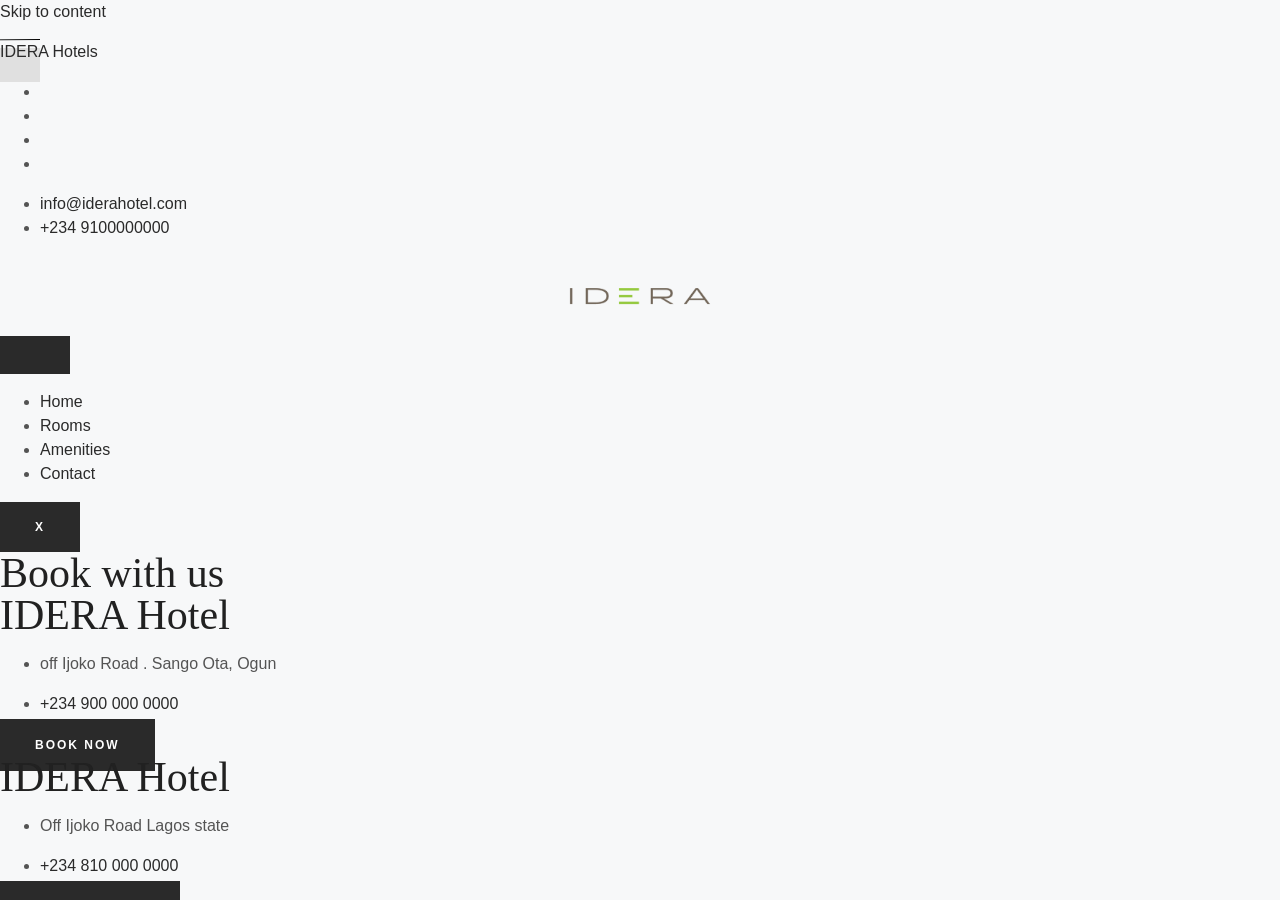
==== index.html @ ae43ddea "Add files via upload" ====
<html xmlns="http://www.w3.org/1999/xhtml" lang="en">

<head>
	
  <!-- Mirror and index made by HTTrack Website Copier/3.49-2 [XR&CO'2014] -->
	
</HEAD>
<BODY>

					<A HREF="msquarehotelng.com/index.html">
						
					</A>		
			
	<!-- Mirror and index made by HTTrack Website Copier/3.49-2 [XR&CO'2014] -->
	<!-- Thanks for using HTTrack Website Copier! -->
	<meta HTTP-EQUIV="Refresh" CONTENT="0; URL=msquarehotelng.com/index.html">


<!-- ==================== Start epilogue ==================== -->
	



</body>

</html>
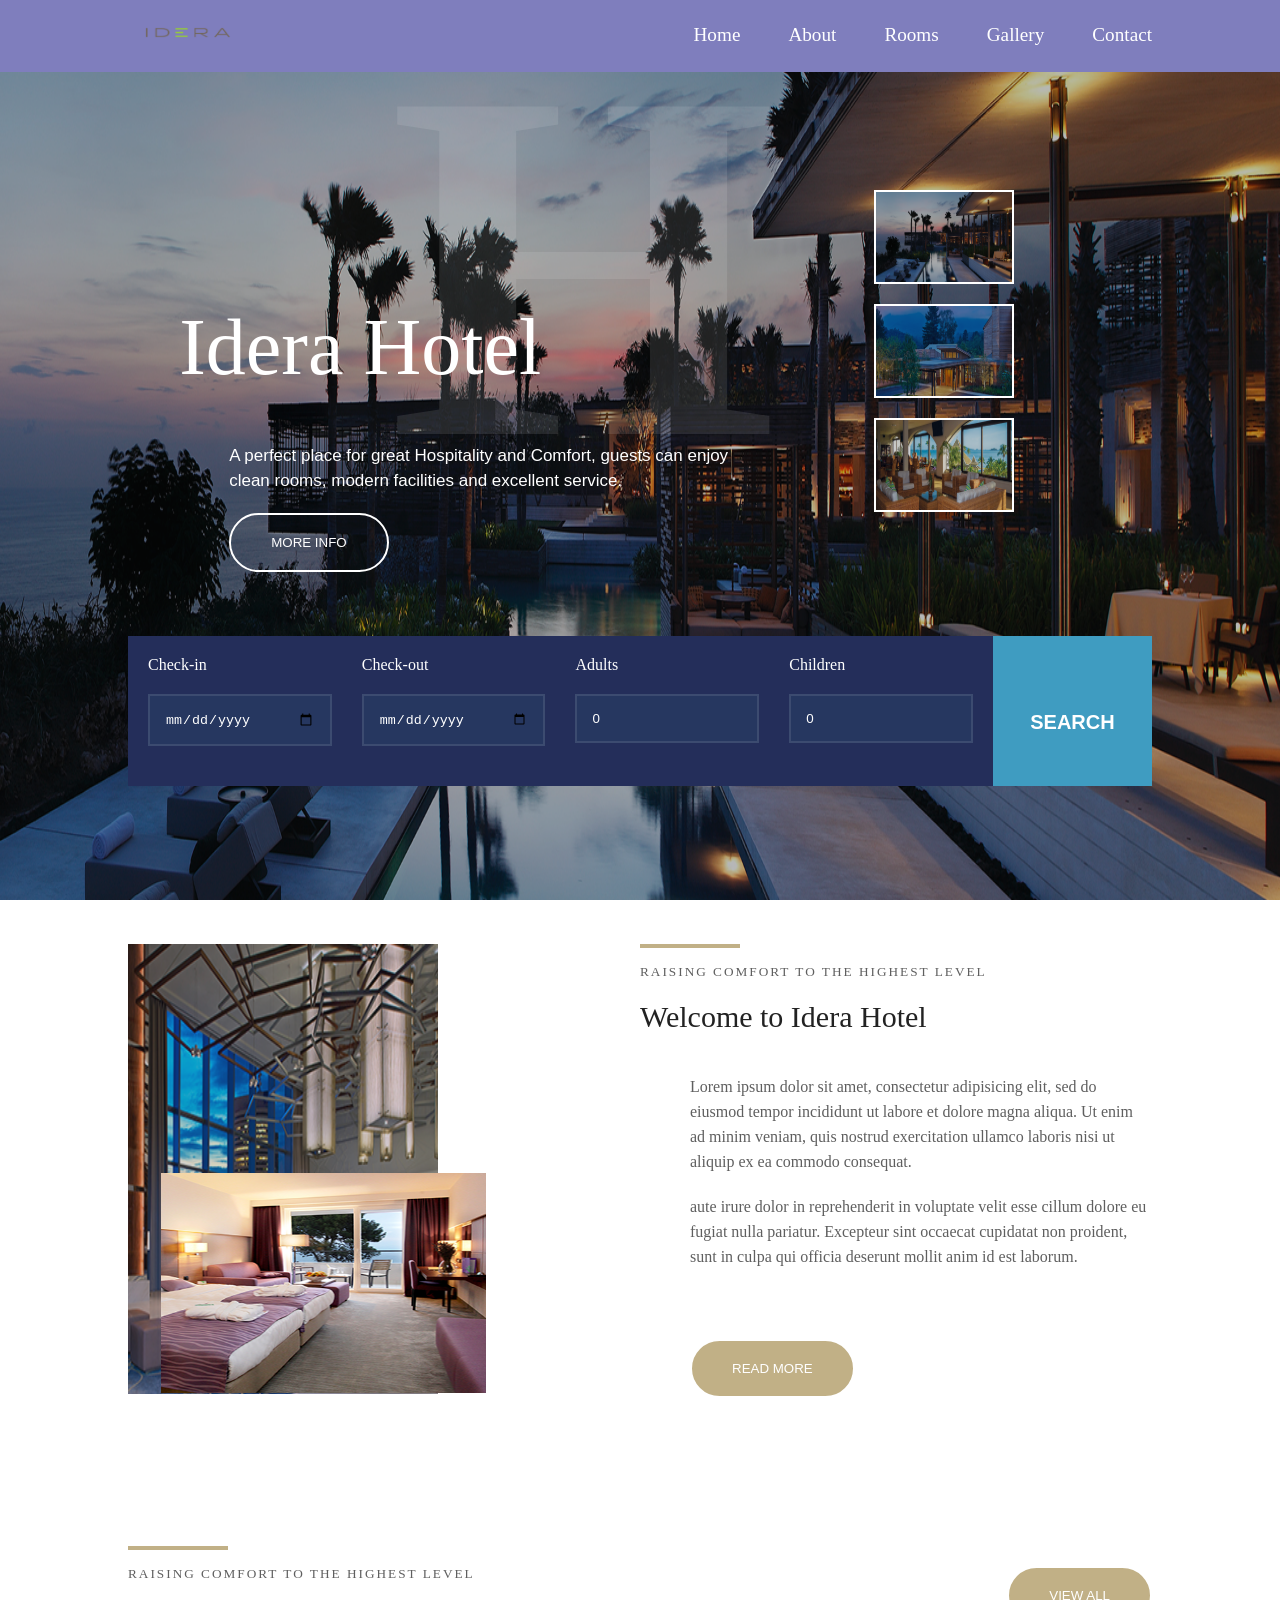
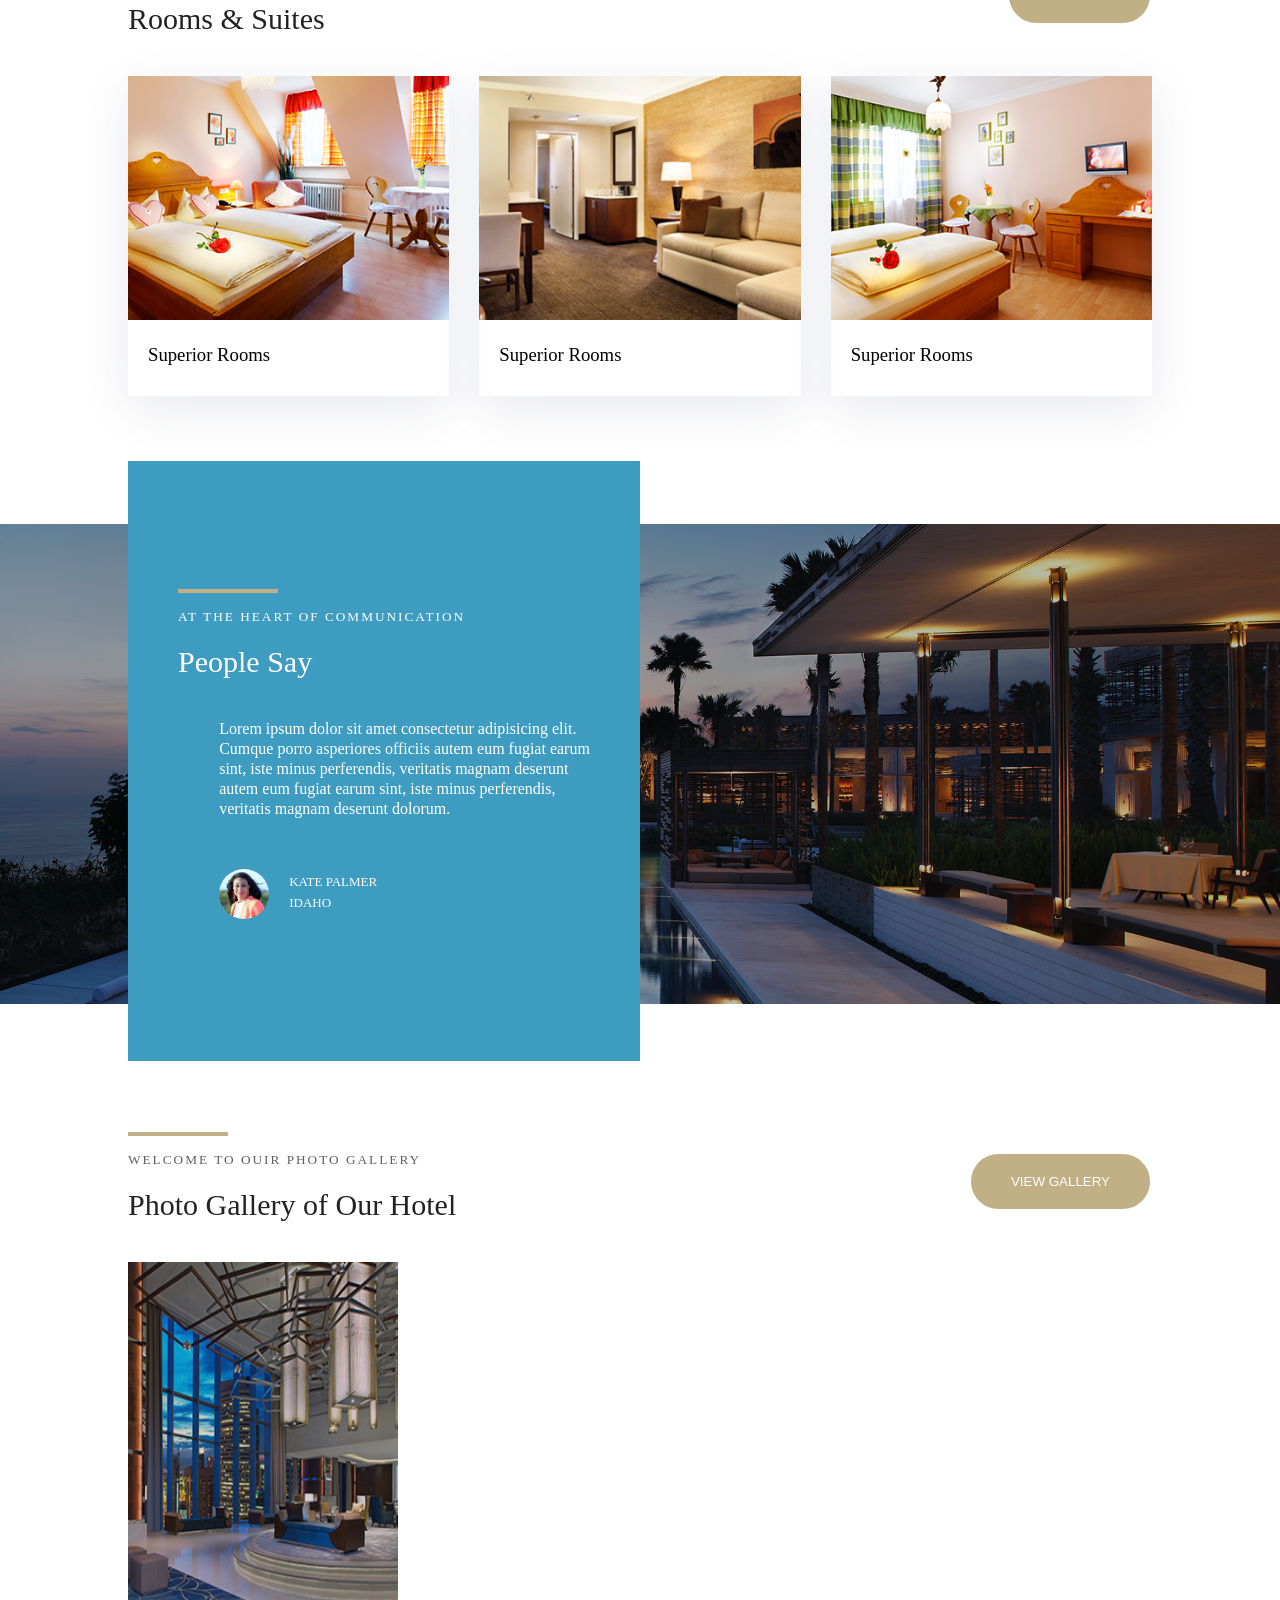
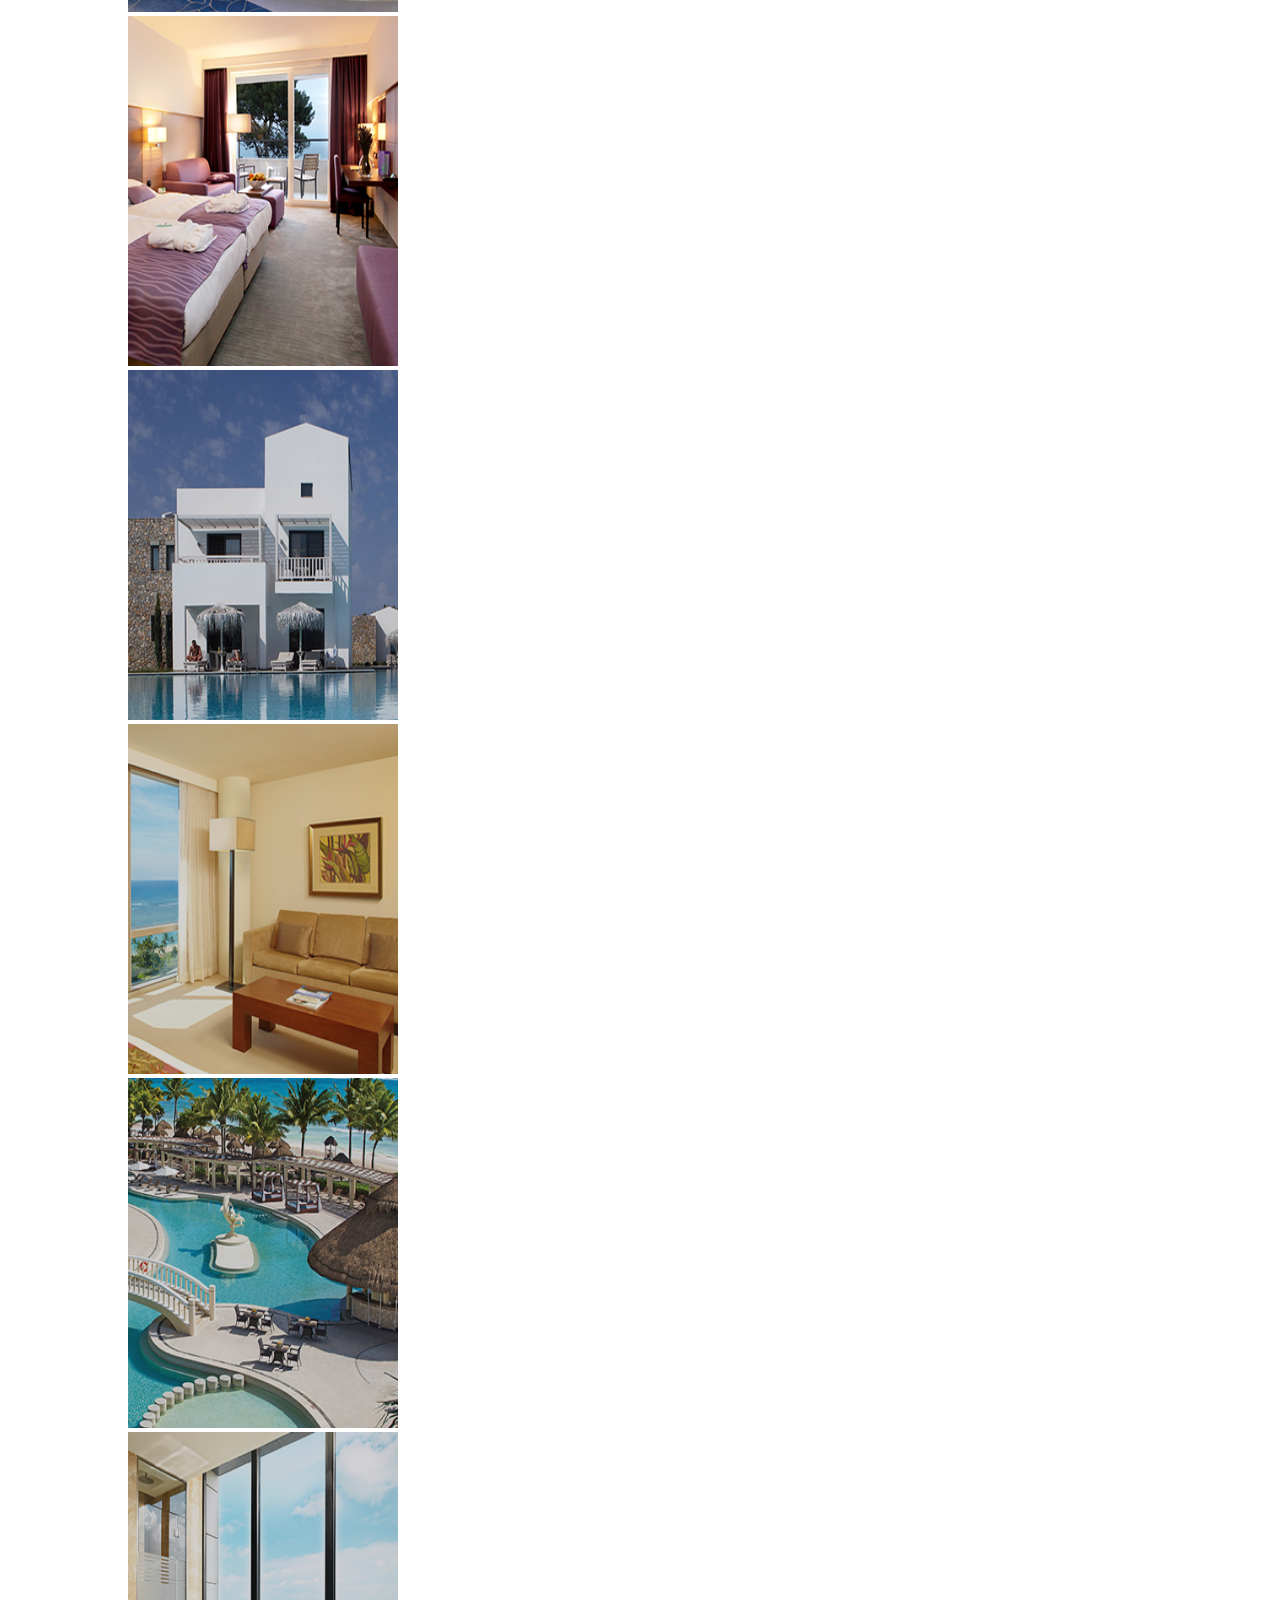
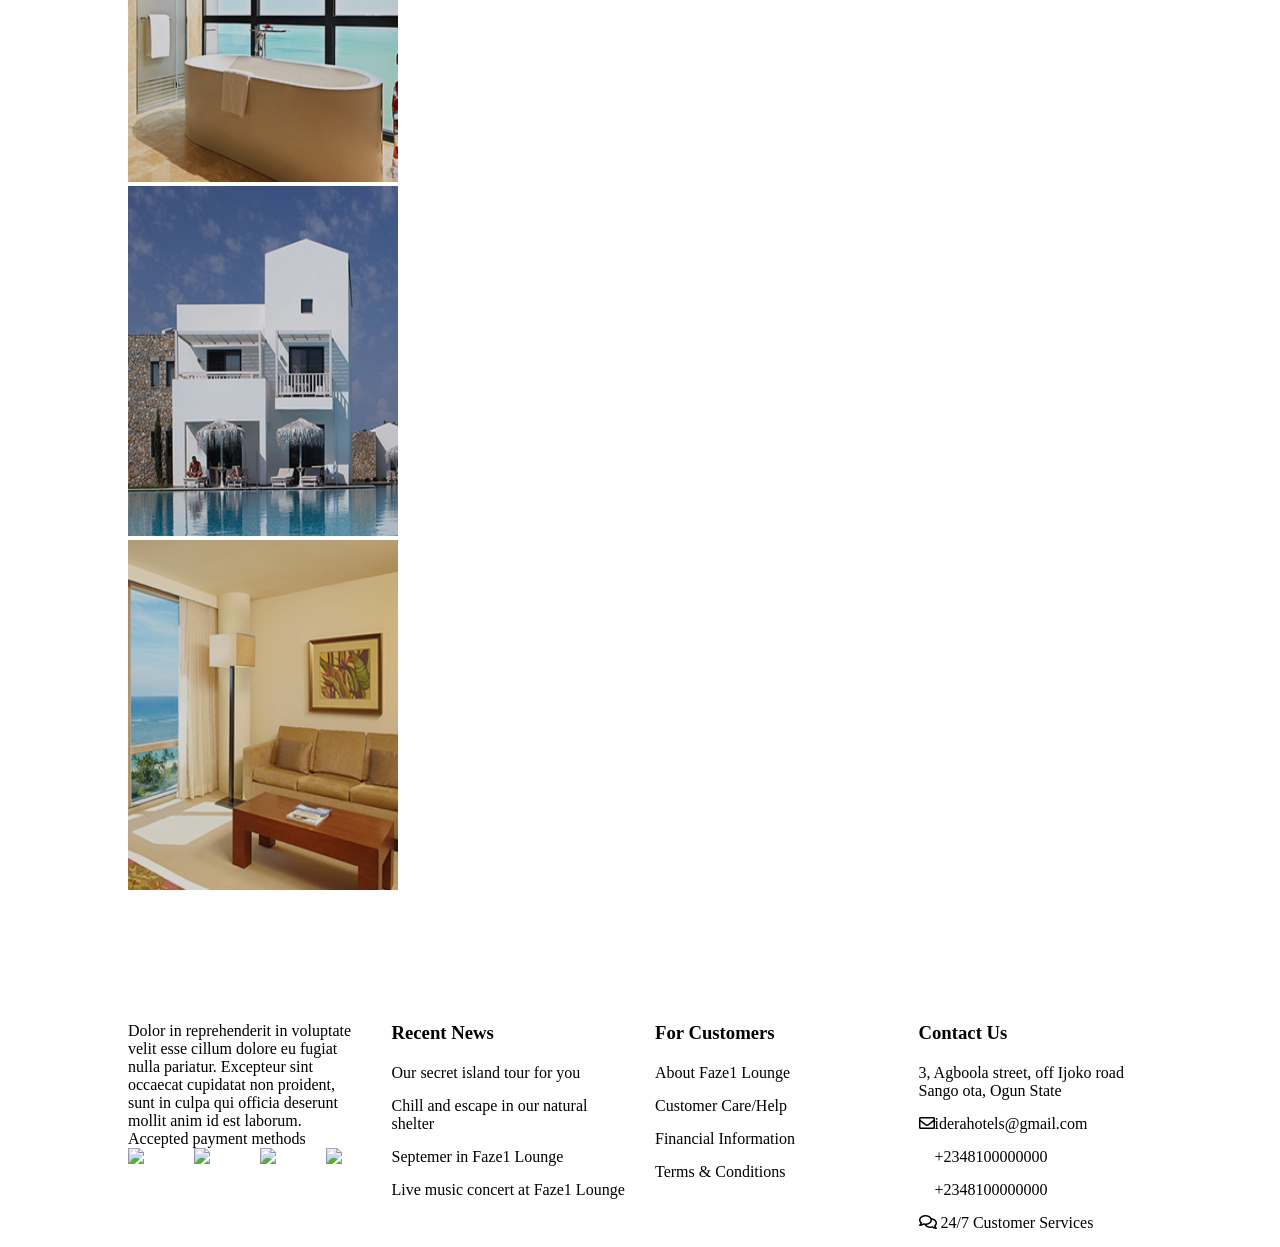
==== commit 9381df35: "Add files via upload" ====
--- a/index.html
+++ b/index.html
@@ -1,28 +1,306 @@
-<html xmlns="http://www.w3.org/1999/xhtml" lang="en">
-
+<!DOCTYPE html>
+<html lang="en" dir="ltr">
 <head>
+	<meta charset="UTF-8">
+	<meta name="viewport" content="width=device-width, initial-scale=1.0">
+	<title>Idera Hotel</title>
+	<link rel="stylesheet" href="style.css">
+	<link rel="stylesheet" href="https://cdn.jsdelivr.net/npm/@fortawesome/fontawesome-free@6.2.1/css/fontawesome.min.css">
+	<link rel="stylesheet" href="https://pro.fontawesome.com/releases/v5.10.0/css/all.css" >
+	<link rel="stylesheet" href="https://cdnjs.cloudflare.com/ajax/libs/owl-carousel/1.3.3/owl.carousel.css" integrity="sha512-RWhcC19d8A3vE7kpXq6Ze4GcPfGe3DQWuenhXAbcGiZOaqGojLtWwit1eeM9jLGHFv8hnwpX3blJKGjTsf2HxQ==" crossorigin="anonymous" referrerpolicy="no-referrer" />
+	<link rel="stylesheet" href="https://cdnjs.cloudflare.com/ajax/libs/owl-carousel/1.3.3/owl.theme.min.css" integrity="sha512-f28cvdA4Bq3dC9X9wNmSx21rjWI+5piIW/uoc2LuQ67asKxfQjUow2MkcCNcfJiaLrHcGbed1wzYe3dlY4w9gA==" crossorigin="anonymous" referrerpolicy="no-referrer" />
+	<script src="https://code.jquery.com/jquery-1.12.4.min.js" integrity="sha256-ZosEbRLbNQzLpnKIkEdrPv7lOy9C27hHQ+Xp8a4MxAQ=" crossorigin="anonymous"></script>
+	<script src="https://kit.fontawesome.com/309b01286a.js" crossorigin="anonymous"></script>
+</head>
+<body>
+	<header class="header" id="navigation-menu">
+		<div class="container">
+			<nav>
+				<a href="#" class="logo"><img src="imgs/IDERA-Logo.png" alt=""></a>
+				<ul class="nav-menu">
+					<li><a href="#home" class="nav-link">Home</a></li>
+					<li><a href="#about" class="nav-link">About</a></li>
+					<li><a href="#rooms" class="nav-link">Rooms</a></li>
+					<li><a href="#gallery" class="nav-link">Gallery</a></li>
+					<li><a href="#contact" class="nav-link">Contact</a></li>
+				</ul>
+
+				<div class="hambuger">
+					<span class="bar"></span>
+					<span class="bar"></span>
+					<span class="bar"></span>
+				</div>
+			</nav>
+		</div>
+	</header>
+	<script>
+		const hambuger = document.querySelector('.hambuger');
+		const navMenu = document.querySelector('.nav-menu');
+
+		hambuger.addEventListener("click", mobileMenu);
+
+		function mobileMenu() {
+			hambuger.classList.toggle("active");
+			navMenu.classList.toggle("active");
+		}
+
+		const navLink = document.querySelectorAll('.nav-link');
+		navLink.forEach((n) => n.addEventListener("click", closeMenu));
+		
+		function closeMenu() {
+			hambuger.classList.remove("active");
+			navMenu.classList.remove("active");
+		}
+	</script>
+
+	<section class="home" id="home">
+		<div class="head_container">
+			<div class="box">
+				<div class="text">
+					<h1>Idera Hotel</h1>
+					<p>A perfect place for great Hospitality and Comfort, guests can enjoy clean rooms, modern facilities and excellent service.</p>
+					<button>MORE INFO</button>
+				</div>
+			</div>
+			<div class="image">
+				<img src="imgs/banner-1.png" alt="" class="slide">
+			</div>
+			<div class="image_item">
+				<img src="imgs/banner-1.png" alt="" class="slide active" onclick="img('imgs/banner-1.png')">
+				<img src="imgs/banner-2.png" alt="" class="slide active" onclick="img('imgs/banner-2.png')">
+				<img src="imgs/banner-3.png" alt="" class="slide active" onclick="img('imgs/banner-3.png')">
+			</div>
+		</div>
+	</section>
+	<script>
+		function img(anything) {
+			document.querySelector('.slide').src = anything;
+		}
+		function change(change) {
+			const line = document.querySelector('.image');
+			line.style.background = change;
+		}
+	</script>
+
+	<section class="book">
+		<div class="container flex">
+			<div class="input grid">
+				<div class="box">
+					<label>Check-in</label>
+					<input type="date" placeholder="Check-in-Date">
+				</div>
+				<div class="box">
+					<label>Check-out</label>
+					<input type="date" placeholder="Check-out-Date">
+				</div>
+				<div class="box">
+					<label>Adults</label>
+					<input type="number" placeholder="0">
+				</div>
+				<div class="box">
+					<label>Children</label>
+					<input type="number" placeholder="0">
+				</div>
+			</div>
+			<div class="search">
+				<input type="submit" value="SEARCH">
+			</div>
+		</div>
+	</section>
+	<section class="about top" id="about">
+		<div class="container flex">
+			<div class="left">
+				<div class="img">
+					<img src="imgs/gallery-1.png" alt="" class="image1">
+					<img src="imgs/gallery-2.png" alt="" class="image2">
+				</div>
+			</div>
+			<div class="right">
+				<div class="heading">
+					<h5>RAISING COMFORT TO THE HIGHEST LEVEL</h5>
+					<h2>Welcome to Idera Hotel</h2>
+					<p>Lorem ipsum dolor sit amet, consectetur adipisicing elit, sed do eiusmod tempor incididunt ut labore et dolore magna aliqua. Ut enim ad minim veniam, quis nostrud exercitation ullamco laboris nisi ut aliquip ex ea commodo consequat.</p>
+					<p>aute irure dolor in reprehenderit in voluptate velit esse cillum dolore eu fugiat nulla pariatur. Excepteur sint occaecat cupidatat non proident, sunt in culpa qui officia deserunt mollit anim id est laborum.</p>
+					<button class="btn1">READ MORE</button>
+				</div>
+			</div>
+		</div>
+	</section>
+	<section class="room top" id="room">
+		<div class="container">
+			<div class="heading_top flex1">
+				<div class="heading">
+					<h5>RAISING COMFORT TO THE HIGHEST LEVEL</h5>
+					<h2>Rooms & Suites</h2>
+				</div>
+				<div class="button">
+					<button class="btn1">VIEW ALL</button>
+				</div>
+			</div>
+			<div class="content grid">
+				<div class="box">
+					<div class="img">
+						<img src="imgs/room-1.png" alt="">
+					</div>
+					<div class="text">
+						<h3>Superior Rooms</h3>
+					</div>
+				</div>
+				<div class="box">
+					<div class="img">
+						<img src="imgs/room-2.png" alt="">
+					</div>
+					<div class="text">
+						<h3>Superior Rooms</h3>
+					</div>
+				</div>
+				<div class="box">
+					<div class="img">
+						<img src="imgs/room-3.png" alt="">
+					</div>
+					<div class="text">
+						<h3>Superior Rooms</h3>
+					</div>
+				</div>
+			</div>
+		</div>
+	</section>
+	<section class="wrapper wrapper2 top">
+		<div class="container">
+			<div class="text">
+				<div class="heading">
+				<h5>AT THE HEART OF COMMUNICATION</h5>
+				<h2>People Say</h2>
+				</div>
+
+				<div class="para">
+					<p>Lorem ipsum dolor sit amet consectetur adipisicing elit. Cumque porro asperiores officiis autem eum fugiat earum sint, iste minus perferendis, veritatis magnam deserunt autem eum fugiat earum sint, iste minus perferendis, veritatis magnam deserunt dolorum.</p>
+
+					<div class="box flex">
+						<div class="img">
+							<img src="imgs/IMG-20180707-WA0009.jpg">
+						</div>
+						<div class="name">
+							<h5>KATE PALMER</h5>
+							<h5>IDAHO</h5>
+						</div>
+					</div>
+				</div>
+			</div>
+		</div>
+	</section>
+	<section class="gallery top" id="gallery">
+		<div class="container">
+			<div class="heading_top flex1">
+				<div class="heading">
+					<h5>WELCOME TO OUIR PHOTO GALLERY</h5>
+					<H2>Photo Gallery of Our Hotel</H2>
+				</div>
+				<div class="button">
+					<button class="btn1">VIEW GALLERY</button>
+				</div>
+			</div>
+
+			<div class="owl-carousel owl-theme">
+				<div class="item">
+					<img src="imgs/gallery-1.png" alt="">
+				</div>
+				<div class="item">
+					<img src="imgs/gallery-2.png" alt="">
+				</div>
+				<div class="item">
+					<img src="imgs/gallery-3.png" alt="">
+				</div>
+				<div class="item">
+					<img src="imgs/gallery-4.png" alt="">
+				</div>
+				<div class="item">
+					<img src="imgs/gallery-5.png" alt="">
+				</div>
+				<div class="item">
+					<img src="imgs/gallery-6.png" alt="">
+				</div>
+				<div class="item">
+					<img src="imgs/gallery-3.png" alt="">
+				</div>
+				<div class="item">
+					<img src="imgs/gallery-4.png" alt="">
+				</div>
+			</div>
+
+		</div>
+	</section>
+	<script src="https://cdnjs.cloudflare.com/ajax/libs/owl-carousel/1.3.3/owl.carousel.min.js" integrity="sha512-9CWGXFSJ+/X0LWzSRCZFsOPhSfm6jbnL+Mpqo0o8Ke2SYr8rCTqb4/wGm+9n13HtDE1NQpAEOrMecDZw4FXQGg==" crossorigin="anonymous" referrerpolicy="no-referrer"></script>
+	<script src="https://cdnjs.cloudflare.com/ajax/libs/owl-carousel/1.3.3/owl.carousel.js" integrity="sha512-IUpSKpPKlXuPokiYONEZUG/H4c1rw4VmbGdnBKB18qm/9jbnxQ4Rv5Da9qEmB3hIa3k4DxRNoZfB6FTpERnuOQ==" crossorigin="anonymous" referrerpolicy="no-referrer"></script>
+	<script>
+		$('.owl-carousel').owlCarousel({
+			loop:true,
+			margin:10,
+			nav:true,
+			dots: false,
+			navText: ["<i class='fas fa-chevron-left'></i>","<i class='fas fa-chevron-right'></i>"],
+			responsive:{
+				0:{
+					items:1
+				},
+				768:{
+					items:2
+				},
+				1000:{
+					items:4
+				}
+			}
+		})
+	</script>
 	
-  <!-- Mirror and index made by HTTrack Website Copier/3.49-2 [XR&CO'2014] -->
 	
-</HEAD>
-<BODY>
-
-					<A HREF="msquarehotelng.com/index.html">
-						
-					</A>		
-			
-	<!-- Mirror and index made by HTTrack Website Copier/3.49-2 [XR&CO'2014] -->
-	<!-- Thanks for using HTTrack Website Copier! -->
-	<meta HTTP-EQUIV="Refresh" CONTENT="0; URL=msquarehotelng.com/index.html">
-
-
-<!-- ==================== Start epilogue ==================== -->
-	
-
-
-
+
+<footer>
+	<div class="container grid top">
+		<div class="box">
+			<p>Dolor in reprehenderit in voluptate velit esse cillum dolore eu fugiat nulla pariatur. Excepteur sint occaecat cupidatat non proident, sunt in culpa qui officia deserunt mollit anim id est laborum.</p>
+
+			<p>Accepted payment methods</p>
+			<div class="payment grid">
+				<img src="https://img.icons8.com/color/48/000000/visa.png"/>
+				<img src="https://img.icons8.com/color/48/000000/mastercard.png"/>
+				<img src="https://img.icons8.com/color-glass/48/000000/paypal.png"/>
+				<img src="https://img.icons8.com/fluency/48/000000/amex.png"/>
+			</div>
+		</div>
+
+		<div class="box">
+			<h3>Recent News</h3>
+			<ul>
+				<li>Our secret island tour for you</li>
+				<li>Chill and escape in our natural shelter</li>
+				<li>Septemer in Faze1 Lounge</li>
+				<li>Live music concert at Faze1 Lounge</li>
+			</ul>
+		</div>
+
+		<div class="box">
+			<h3>For Customers</h3>
+			<ul>
+				<li>About Faze1 Lounge</li>
+				<li>Customer Care/Help</li>
+				<li>Financial Information</li>
+				<li>Terms & Conditions</li>
+			</ul>
+		</div>
+
+		<div class="box">
+			<h3>Contact Us</h3>
+			<ul>
+				<li>3, Agboola street, off Ijoko road Sango ota, Ogun State</li>
+				<li><i class="far fa-envelope"></i>iderahotels@gmail.com</li>
+				<li><i class="far fa-phone-alt"></i>+2348100000000</li>
+				<li><i class="far fa-phone-alt"></i>+2348100000000</li>
+				<li><i class="far fa-comments"></i> 24/7 Customer Services</li>
+				
+			</ul>
+		</div>
+	</div>
+</footer>
 </body>
-
-</html>
-
-
+</html>
--- a/style.css
+++ b/style.css
@@ -0,0 +1,426 @@
+@import url('https://fonts.googleapis.com/css2?family=Roboto:wght@100;500&display=swap');
+* {
+    padding: 0;
+    margin: 0;
+    box-sizing: border-box;
+}
+html,
+body {
+    font-family: 'Roboto Slab', serif;
+    scroll-behavior: smooth;
+}
+a {
+    text-decoration: none;
+}
+li {
+    list-style: none;
+}
+.container {
+    max-width: 80%;
+    margin: auto;
+}
+.head_container {
+    max-width: 90%;
+    margin: auto;
+}
+/*Header*/
+
+header {
+    height: 8vh;
+    background: #7f7ebd;
+}
+.logo img {
+    width: 120px;
+}
+header nav {
+    display: flex;
+    justify-content: space-between;
+    align-items: center;
+    padding-top: 10px;
+}
+.hambuger {
+    display: none;
+}
+.bar {
+    display: block;
+    width: 25px;
+    height: 3px;
+    margin: 5px auto;
+    transition: all 0.3s ease-in-out;
+    background-color: #fff;
+}
+header ul {
+    display: flex;
+    justify-content: space-between;
+    align-items: center;
+}
+header ul li {
+    margin-left: 3rem;
+}
+header ul li a {
+    font-size: 1.2rem;
+    font-weight: 400;
+    color: white;
+    transition: 0.5s;
+}
+header ul li a:hover {
+    color: #c1b086;
+}
+@media only screen and (max-width: 768px) {
+    header ul {
+        display: block;
+        position: fixed;
+        left: -100%;
+        top: 5rem;
+        flex-direction: column;
+        background-color: #fff;
+        width: 100%;
+        border-radius: 10px;
+        text-align: center;
+        transition: 0.5s;
+        box-shadow: 0 10px 27px rgba(0, 0, 0, 0.05);
+        z-index: 20;
+    }
+    header ul.active {
+        left: 0%;
+    }
+    header ul li {
+        margin: 2.5rem 0;
+    }
+    header ul li a {
+        color: black;
+    }
+    .hambuger {
+        display: block;
+        cursor: pointer;
+    }
+    .hambuger.active .bar:nth-child(2) {
+        opacity: 0;
+    }
+    .hambuger.active .bar:nth-child(1) {
+        transform: translateY(8px) rotate(45deg);
+    }
+    .hambuger.active .bar:nth-child(3) {
+        transform: translateY(-8px) rotate(-45deg);
+    }
+}
+/*home*/
+.home .image img {
+    position: absolute;
+    top: 0;
+    left: 0;
+    z-index: -1;
+    width: 100%;
+    height: 100%;
+}
+.home .text {
+    max-width: 50%;
+    color: white;
+    margin: 20% 0 0 10%;
+}
+.home h1 {
+    font-size: 80px;
+    font-weight: 400;
+}
+.home p {
+    font-weight: 400;
+    line-height: 25px;
+    font-family: sans-serif;
+    font-size: 17px;
+    margin: 50px 0 0 50px;
+}
+button {
+    padding: 20px 40px;
+    background: none;
+    outline: none;
+    border: 2px solid white;
+    border-radius: 50px;
+    color: white;
+    margin-top: 20px;
+}
+.home button {
+    margin-left: 50px;
+
+}
+.home .image_item {
+    position: absolute;
+    top: 20%;
+    right: 20%;
+    display: flex;
+    flex-direction: column;
+    cursor: pointer;
+}
+.home .image_item img {
+    width: 140px;
+    height: 94px;
+    margin: 10px;
+    transition: 0.5s;
+}
+.home .image_item img.active {
+    border: 2px solid white;
+}
+.home .box .text {
+    position: relative;
+}
+.home .box .text::after{
+    position: absolute;
+    content: 'H';
+    font-size: 500px;
+    top: -120%;
+    font-weight: bold;
+    opacity: 0.1;
+}
+.flex {
+    display: flex;
+}
+.grid {
+    display: grid;
+    grid-template-columns: repeat(4, 1fr);
+    grid-gap: 30px;
+}
+.book {
+    margin-top: 5%;
+    width: 100%;
+    height: 20vh;
+    color: white;
+}
+.book .input {
+    background: #242e5a;
+    padding: 20px 20px 40px 20px;
+}
+.book .search {
+    background: #3f9cc1;
+    padding: 20px;
+}
+input {
+    width: 100%;
+    padding: 15px;
+    border: 2px solid rgba(255, 255, 255, 0.1);
+    outline: none;
+    background: #263760;
+    margin-top: 20px;
+    color: white;
+}
+::placeholder {
+    color: white;
+}
+.book .search {
+    width: 20%;
+}
+.book .search input {
+    background: none;
+    border: none;
+    font-weight: bold;
+    font-size: 20px;
+    margin-top: 40px;
+}
+/* about */
+.top {
+    margin-top: 10%;
+}
+.mtop {
+    margin-top: 5%;
+}
+.left, .right {
+    width: 50%;
+}
+.about {
+    margin-bottom: 50px;
+}
+.about .img {
+    position: relative;
+}
+.about .image1 {
+    width: 310px;
+    height: 450px;
+}
+.about .image2 {
+    width: 325px;
+    height: 220px;
+    position: absolute;
+    bottom: 5px;
+    z-index: 2;
+    right: 30%;
+}
+.heading {
+    position: relative;
+}
+.heading::after {
+    position: absolute;
+    top: 0;
+    left: 0;
+    content: '';
+    width: 100px;
+    height: 4px;
+    background: #c1b086;
+}
+.heading h5 {
+    font-weight: 400;
+    letter-spacing: 2px;
+    padding-top: 20px;
+    color: #5f5f5f;
+}
+.heading h2 {
+    font-size: 30px;
+    font-weight: 400;
+    margin: 20px 0 40px 0;
+    color: #222222;
+}
+.heading p {
+    margin-bottom: 20px;
+    line-height: 25px;
+    color: #5f5f5f;
+    margin: 0 0 20px 50px;
+}
+.heading .btn1 {
+    margin: 50px 0 20px 50px;
+}
+.btn1 {
+    background: #c1b086;
+    color: white;
+}
+.flex1 {
+    display: flex;
+    justify-content: space-between;
+}
+.room .grid {
+    grid-template-columns: repeat(3, 1fr);
+}
+.room img {
+    width: 100%;
+    height: 100%;
+}
+.room .box {
+    box-shadow: 0 13px 43px 0 rgb(37 46 89/10%);
+}
+.room .text {
+    padding: 20px;
+}
+.room h3 {
+    font-weight: 400;
+    margin-bottom: 10px;
+}
+.wrapper {
+    background-repeat: no-repeat;
+    background-size: cover;
+    width: 100%;
+    height: 480px;
+    position: relative;
+}
+.wrapper h2 {
+    font-weight: 400;
+}
+.wrapper p {
+    margin: 20px 0 50px 0;
+    line-height: 20px;
+}
+.wrapper .text {
+    background: #3f9cc1;
+    padding: 50px;
+    width: 40%;
+    height: 600px;
+    position: absolute;
+    top: -13%;
+    right: 10%;
+    padding-top: 10%;
+    color: white;
+}
+.wrapper2 {
+    background-image: url("./imgs/banner-1.png");
+}
+.wrapper2 .text {
+    left: 10%;
+}
+.wrapper2 h5, .wrapper2 h2 {
+    color: white;
+}
+.wrapper2 img {
+    width: 50px;
+    height: 50px;
+    border-radius: 50%;
+    margin-right: 20px;
+}
+.wrapper2 .para h5 {
+    font-size: 13px;
+    font-weight: 300;
+    margin-top: 5px;
+}
+.wrapper2 .para {
+    margin-left: 10%;
+}
+.gallery img {
+    width: 270px;
+    height: 350px;
+}
+.owl-carousel .owl-next,
+.owl-carousel .owl-prev {
+    height: 50px;
+    position: absolute;
+    width: 50px;
+    cursor: pointer;
+    top: 35%;
+    background: white !important;
+    transition: 0.5s;
+}
+.owl-carousel .owl-prev {
+    left: 33px;
+}
+.owl-carousel .owl-next {
+    right: 33px;
+}
+.owl-carousel .owl-next:hover,
+.owl-carousel .owl-prev:hover {
+    background: #c1b086 !important;
+}
+footer h3 {
+    margin-bottom: 20px;
+}
+footer li {
+    margin-bottom: 15px;
+    transition: 0.5s;
+}
+footer li:hover {
+    color: #c1b086;
+    cursor: pointer;
+}
+@media only screen and (max-width:768px) {
+    .home .box .text {
+        max-width: 100%;
+    }
+    .home .box .text::after,
+    .home .image_item {
+        display: none;
+    }
+    .about .container,
+    .book .container {
+        flex-direction: column;
+    }
+    .grid {
+        grid-template-columns: repeat(2, 1fr);
+    }
+    .book {
+        margin-top: 10%;
+        height: auto;
+    }
+    .book .search {
+        width: 100%;
+    }
+    .book .search input {
+        margin-top: 0;
+    }
+    .left, .right {
+        width: 100%;
+    }
+    .wrapper .text {
+        width: 80%;
+    }
+    .room {
+        margin-bottom: 100px;
+    }
+    .room .grid {
+        grid-template-columns: repeat(1, 1fr);
+    }
+    footer .payment {
+        grid-template-columns: repeat(4, 1fr);
+    }
+}
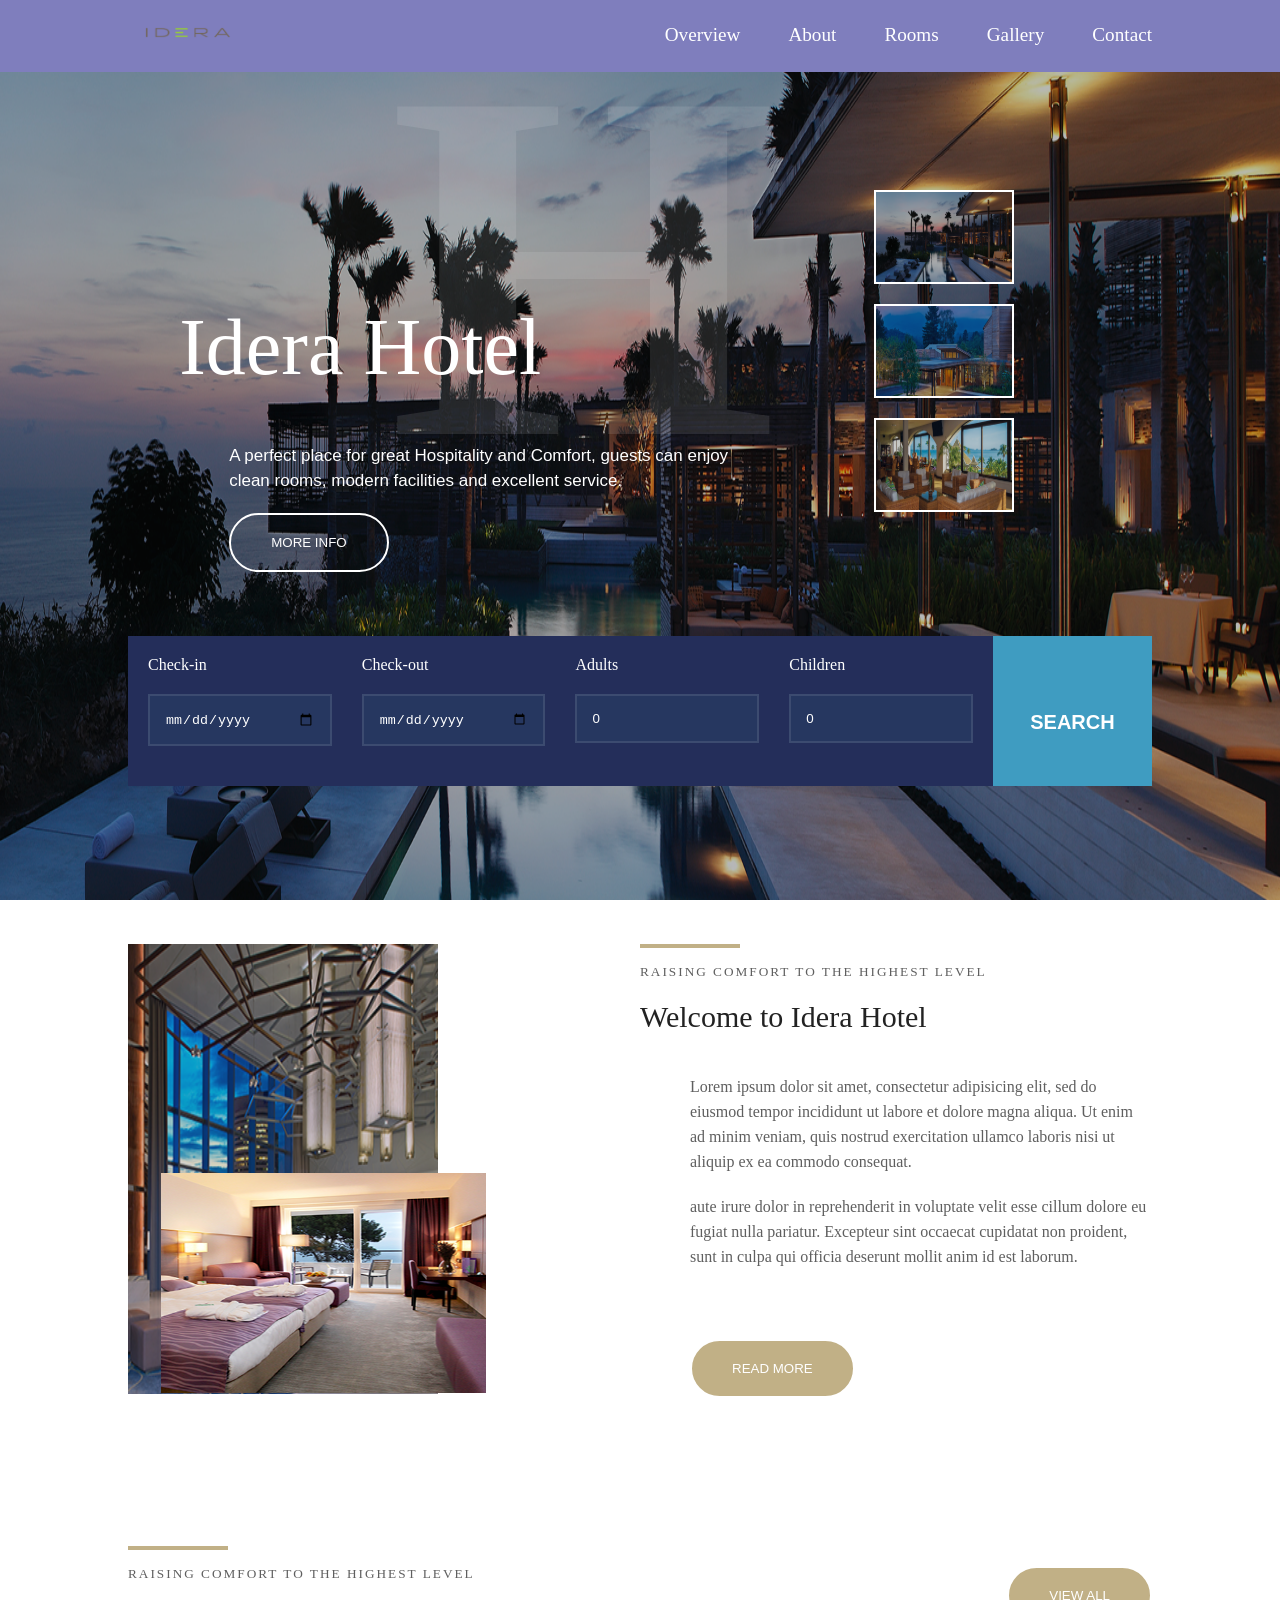
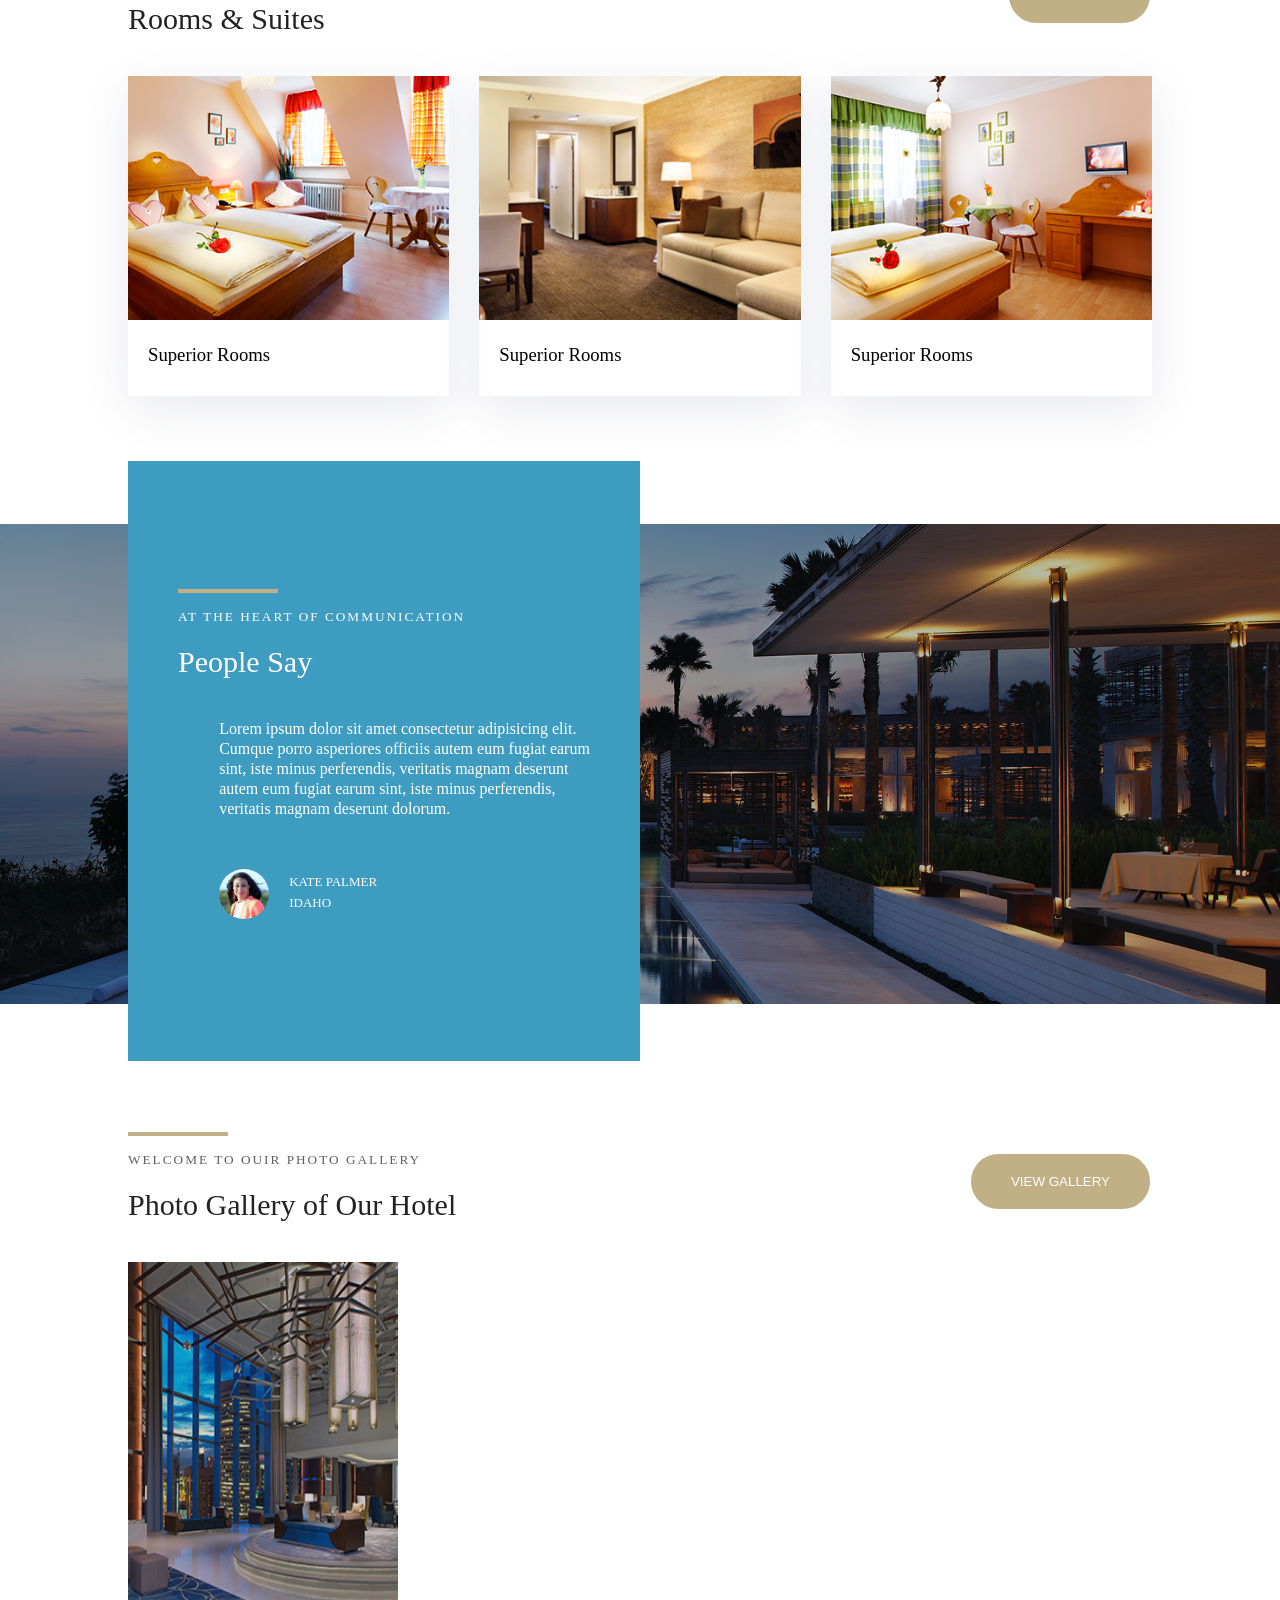
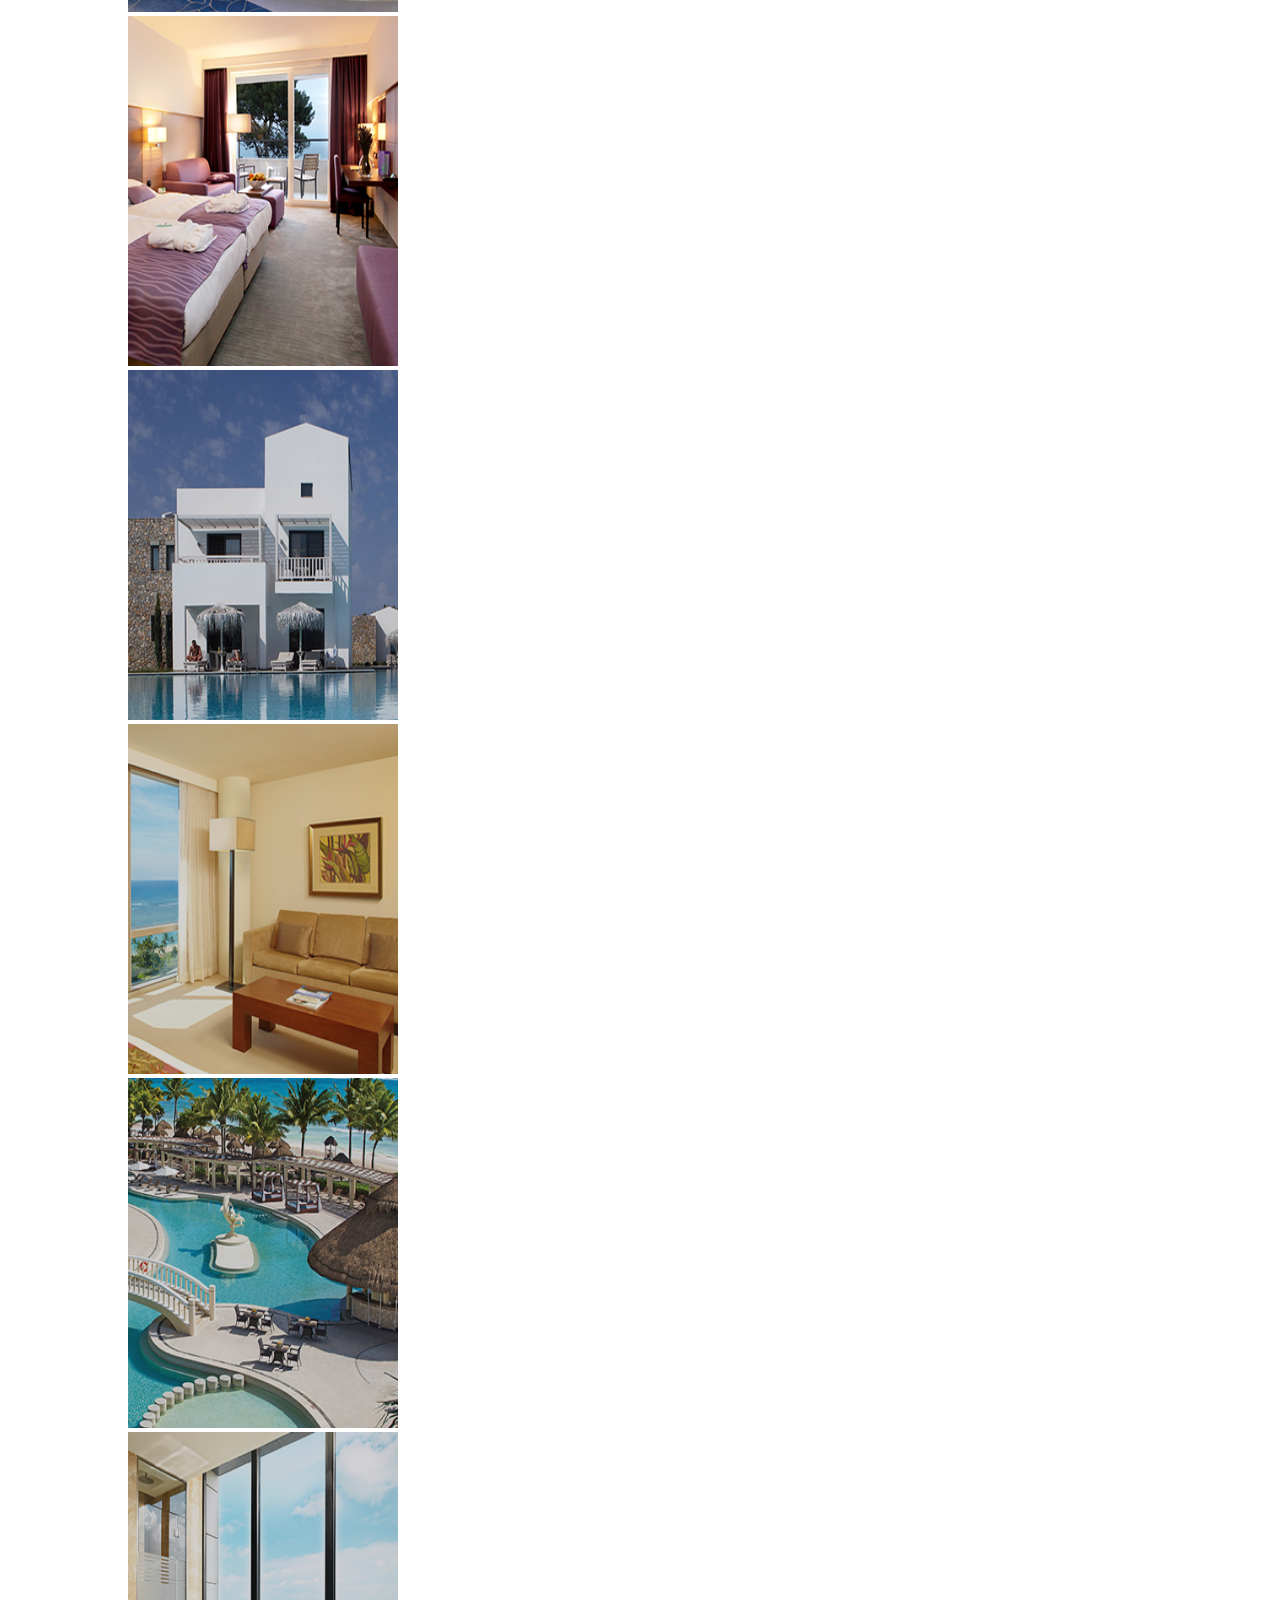
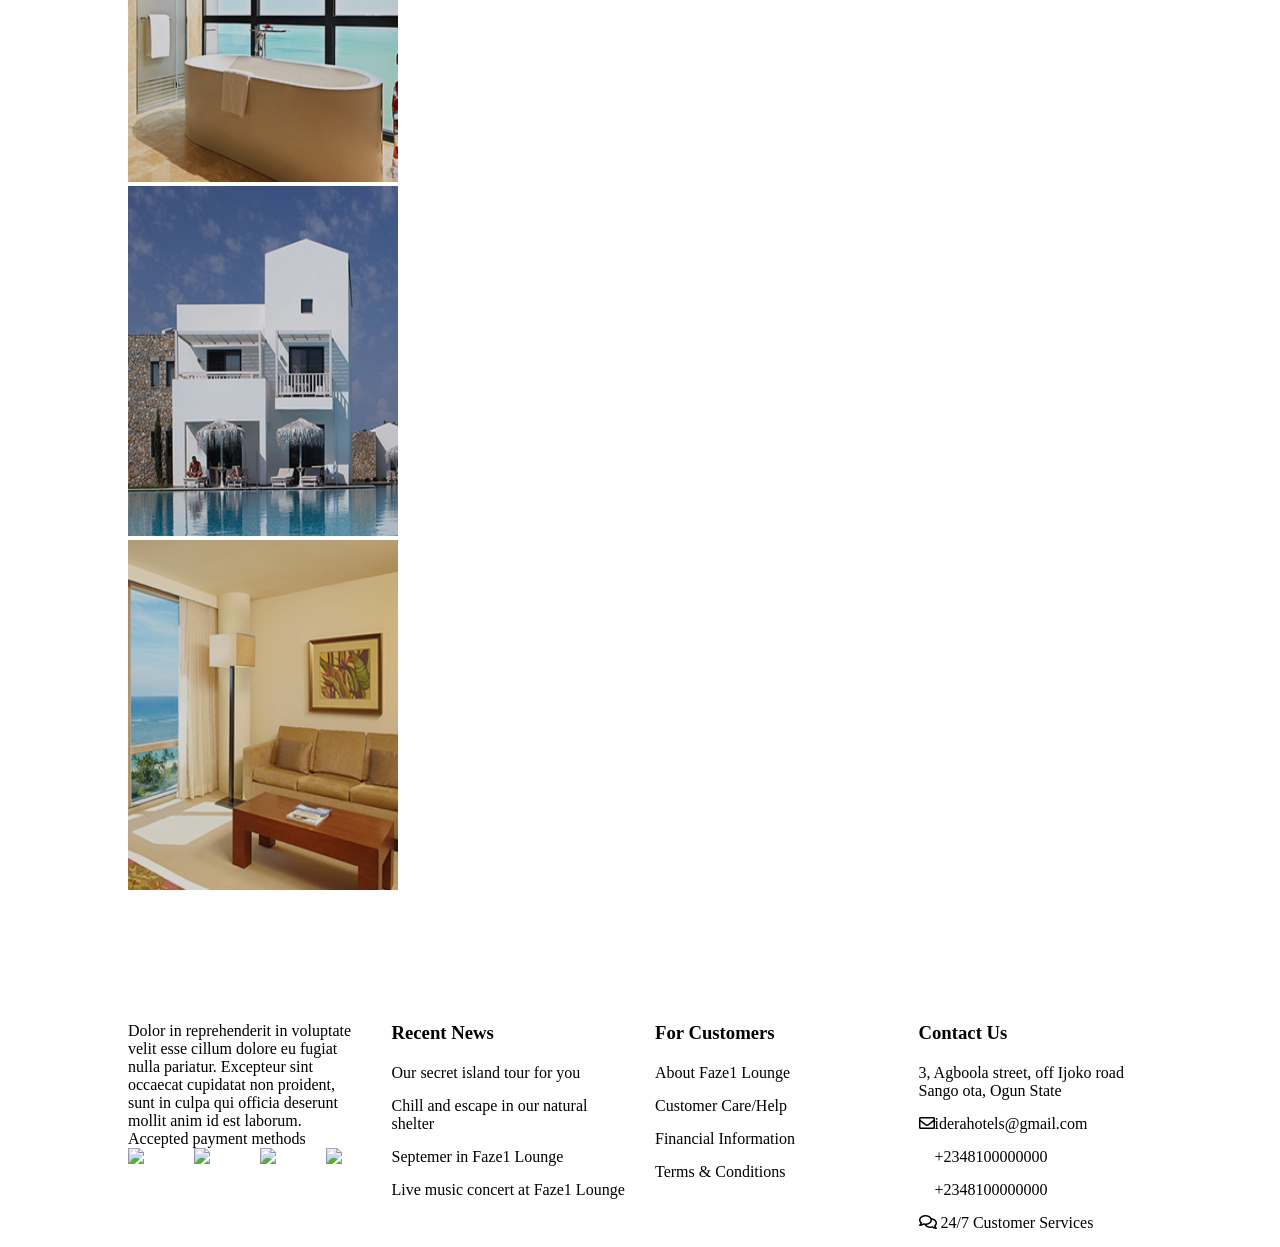
==== commit 3ef4f4ea: "Update index.html" ====
--- a/index.html
+++ b/index.html
@@ -18,7 +18,7 @@
 			<nav>
 				<a href="#" class="logo"><img src="imgs/IDERA-Logo.png" alt=""></a>
 				<ul class="nav-menu">
-					<li><a href="#home" class="nav-link">Home</a></li>
+					<li><a href="#home" class="nav-link">Overview</a></li>
 					<li><a href="#about" class="nav-link">About</a></li>
 					<li><a href="#rooms" class="nav-link">Rooms</a></li>
 					<li><a href="#gallery" class="nav-link">Gallery</a></li>
@@ -303,4 +303,4 @@
 	</div>
 </footer>
 </body>
-</html>+</html>
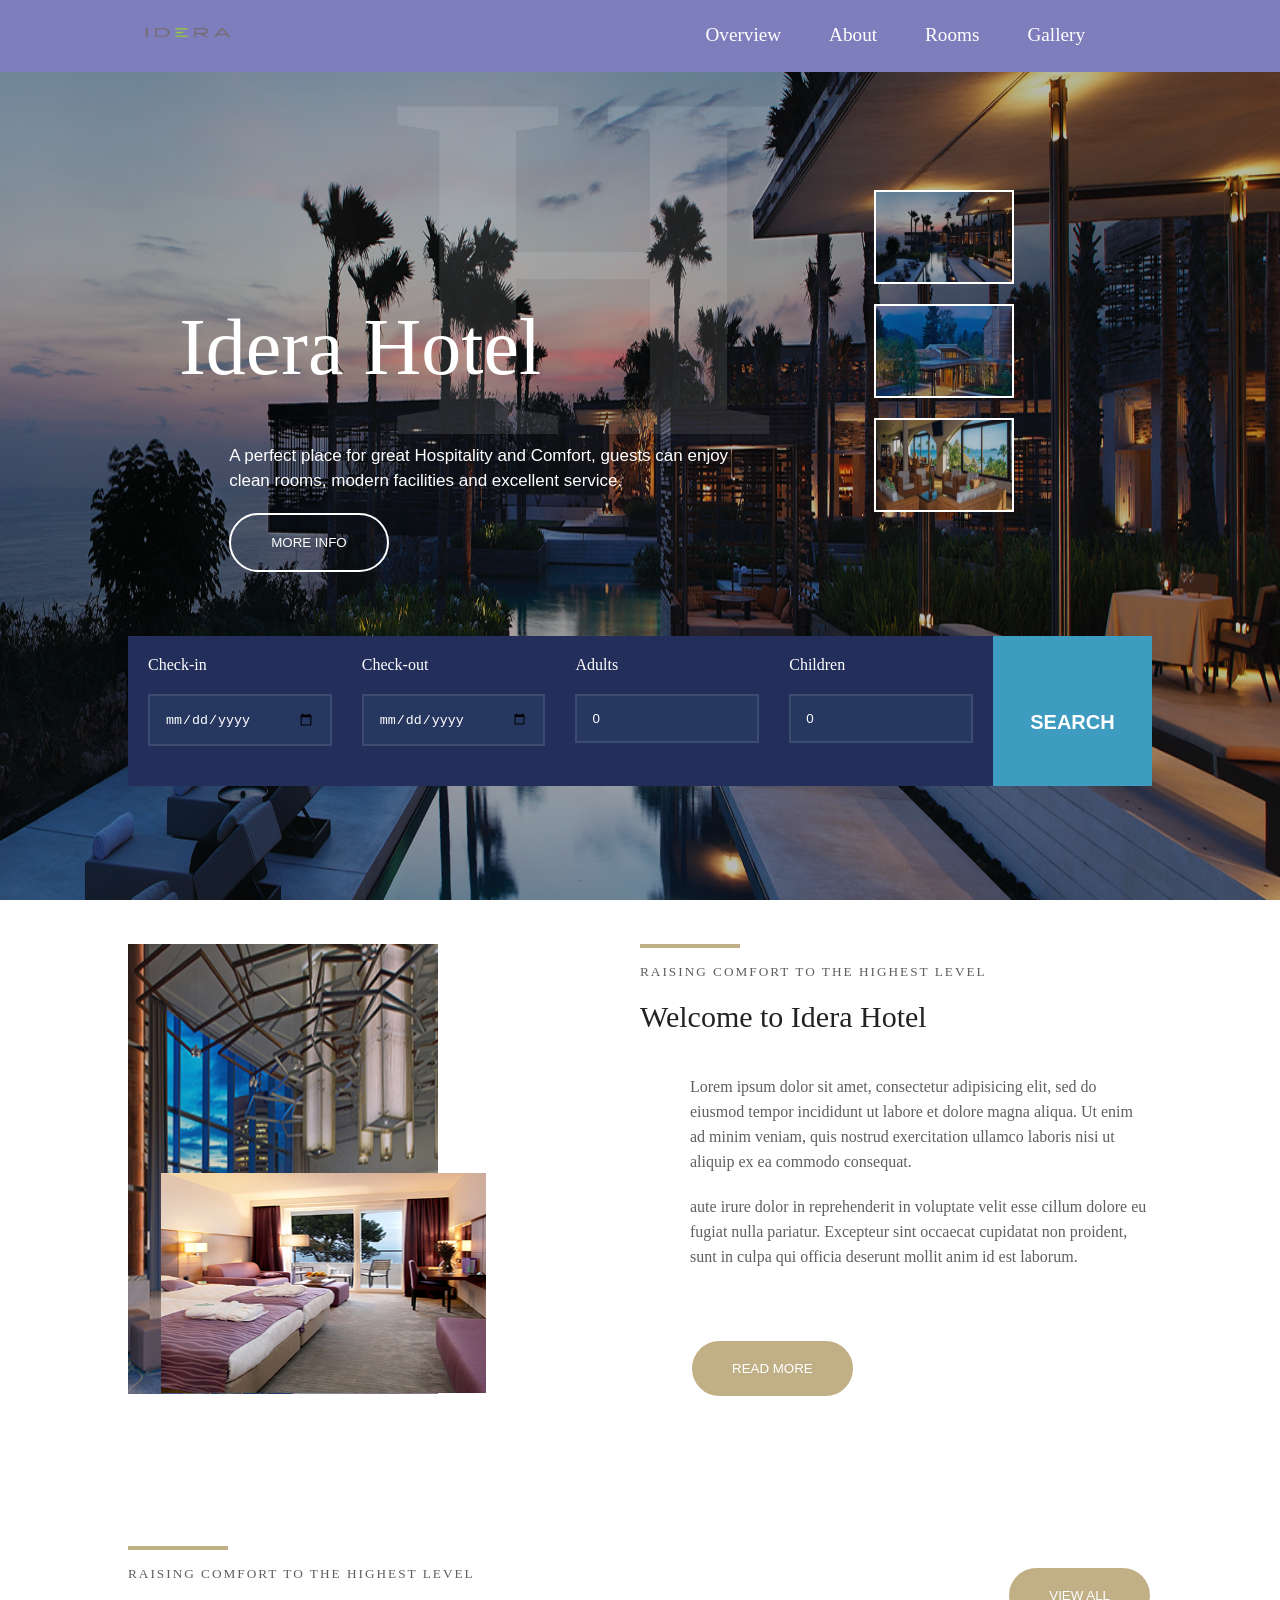
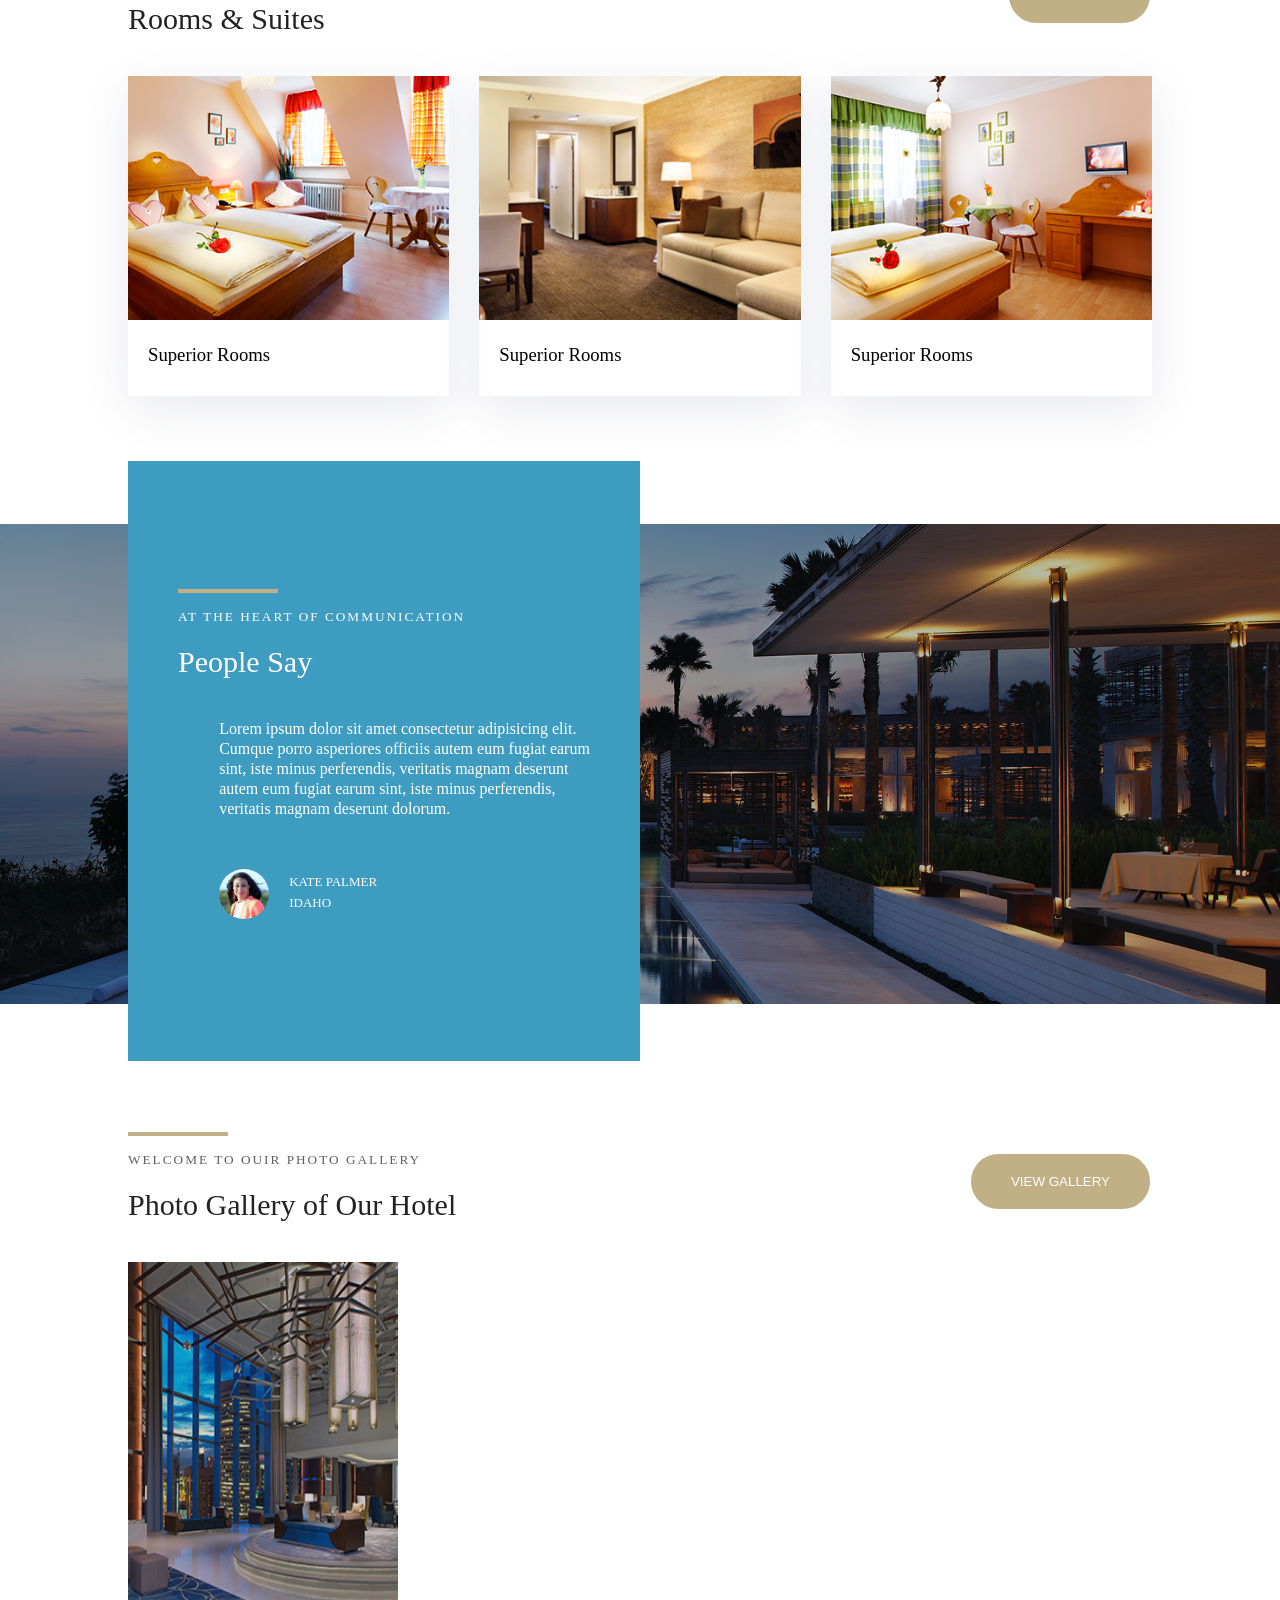
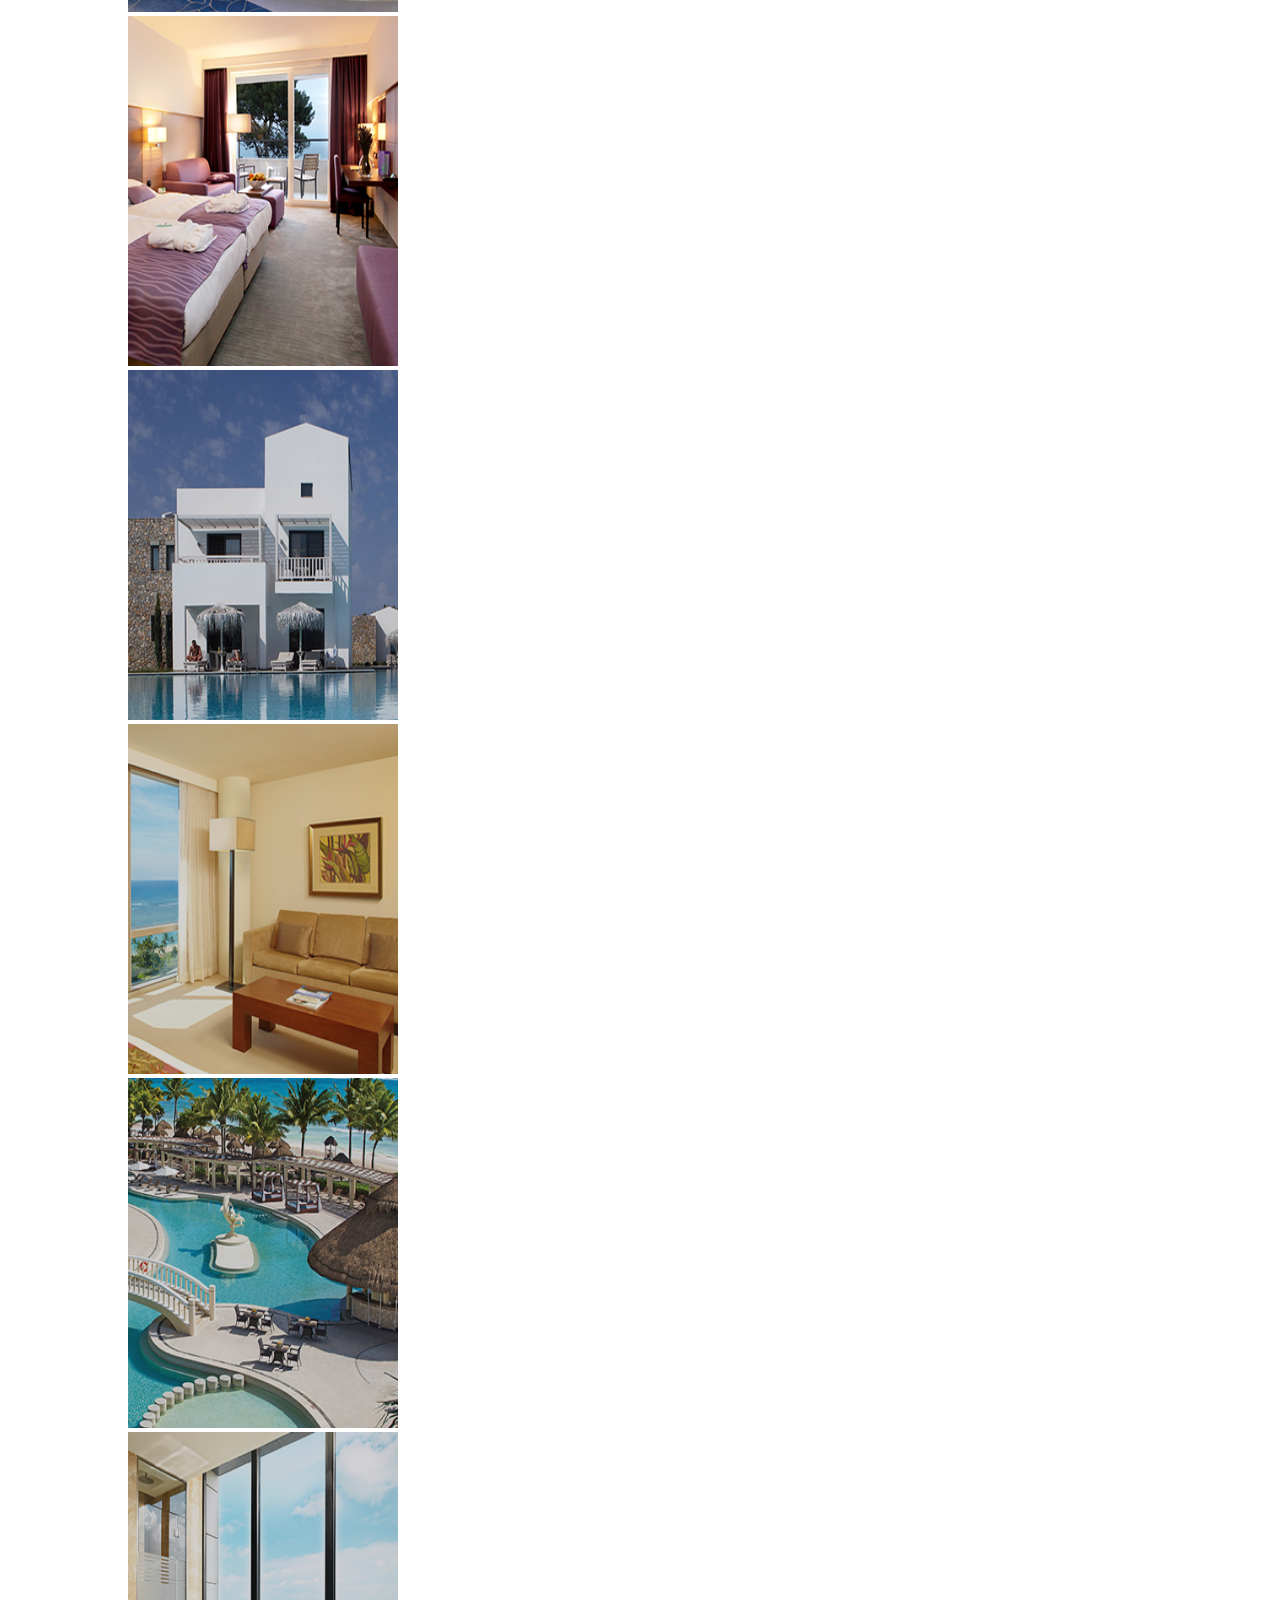
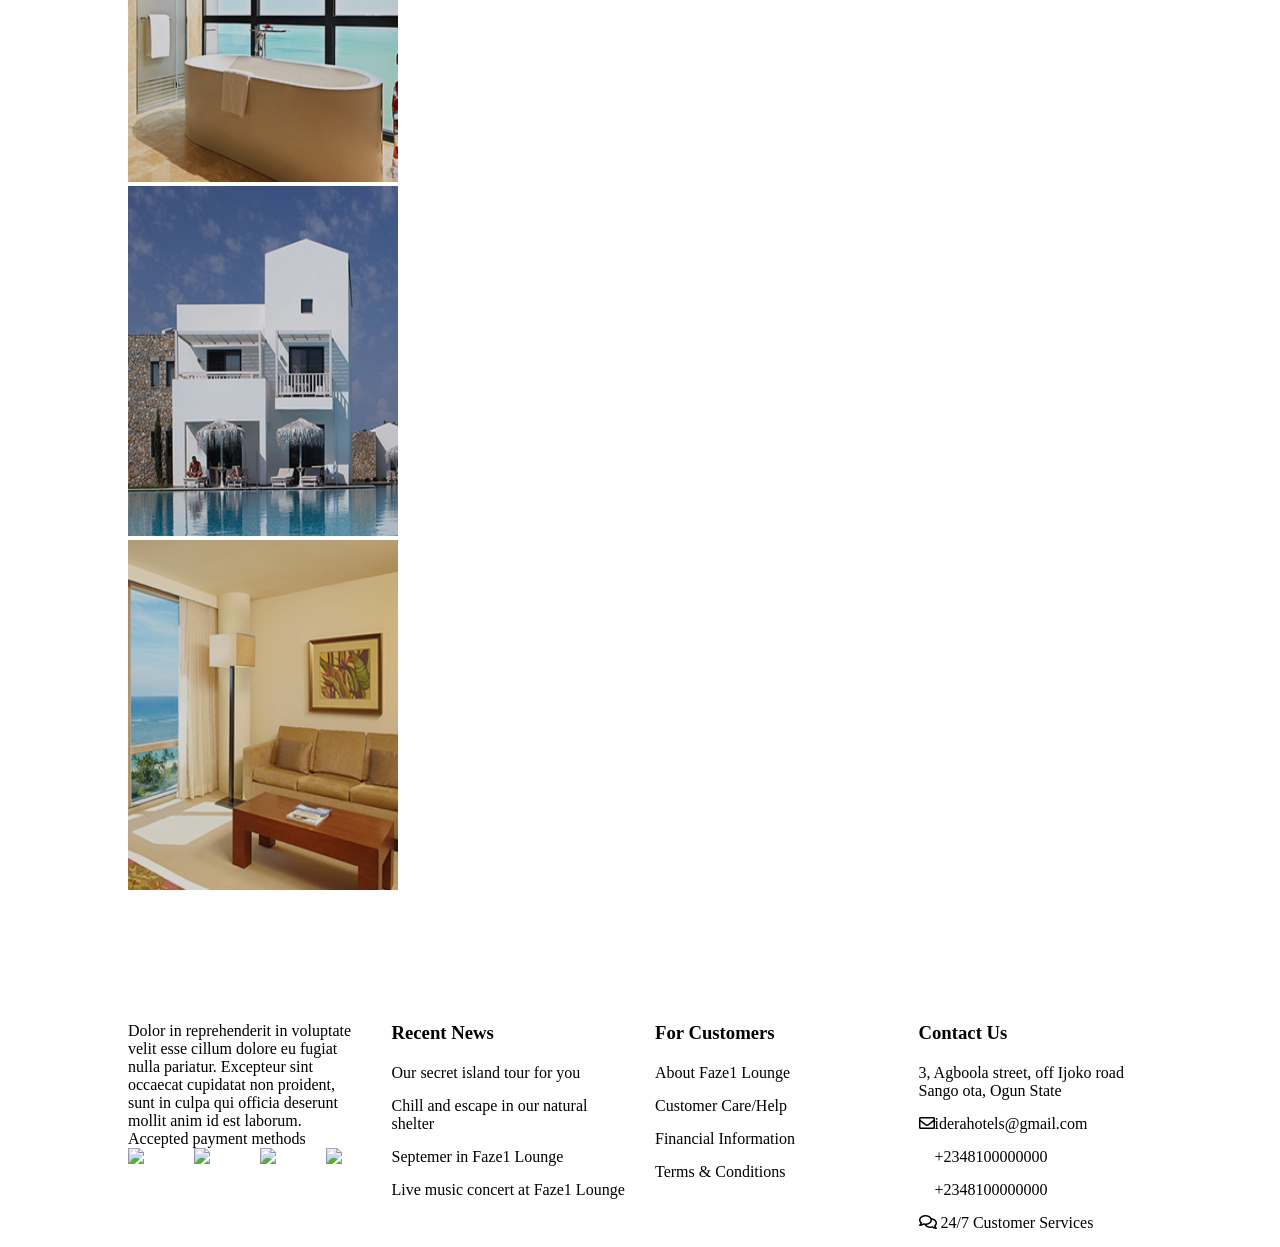
==== commit 9ec2da9b: "Update index.html" ====
--- a/index.html
+++ b/index.html
@@ -22,7 +22,7 @@
 					<li><a href="#about" class="nav-link">About</a></li>
 					<li><a href="#rooms" class="nav-link">Rooms</a></li>
 					<li><a href="#gallery" class="nav-link">Gallery</a></li>
-					<li><a href="#contact" class="nav-link">Contact</a></li>
+					<li><a href="#contact" class="nav-link"><i class="far fa-phone-alt"></i></a></li>
 				</ul>
 
 				<div class="hambuger">
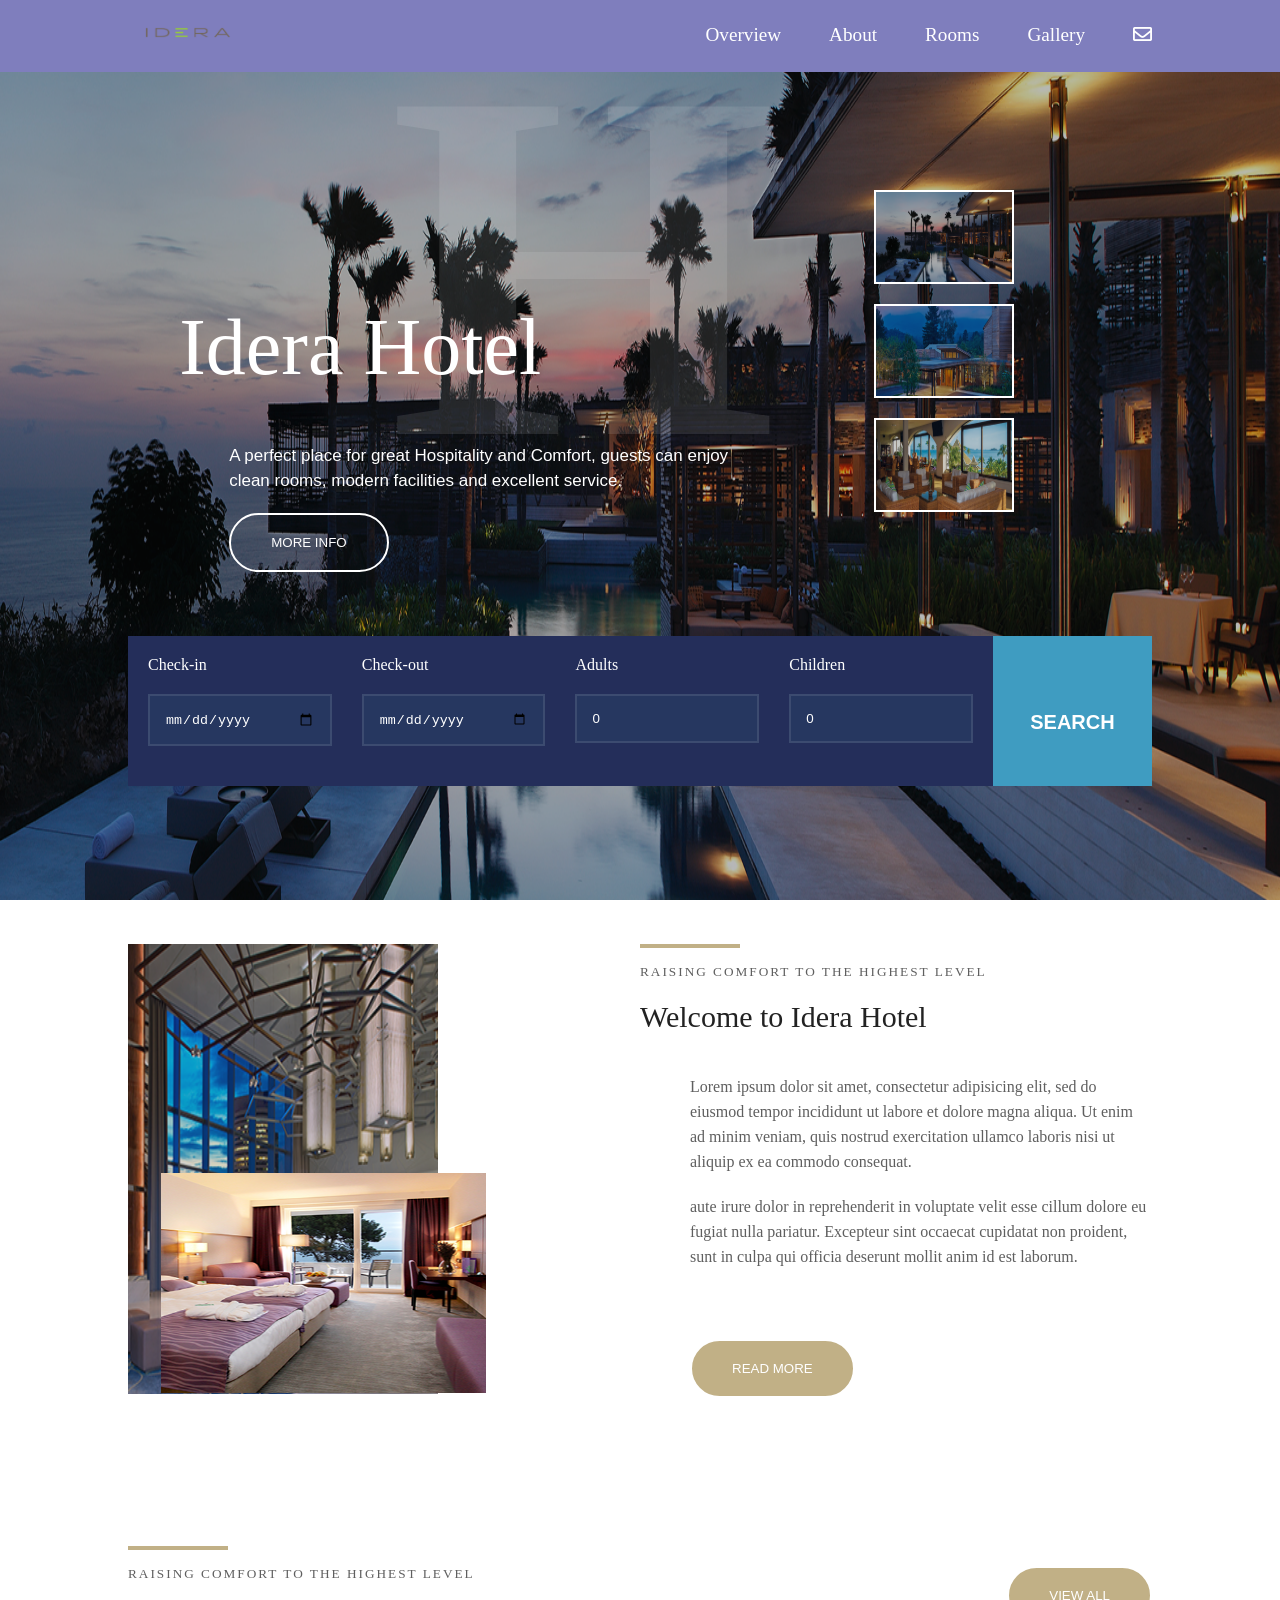
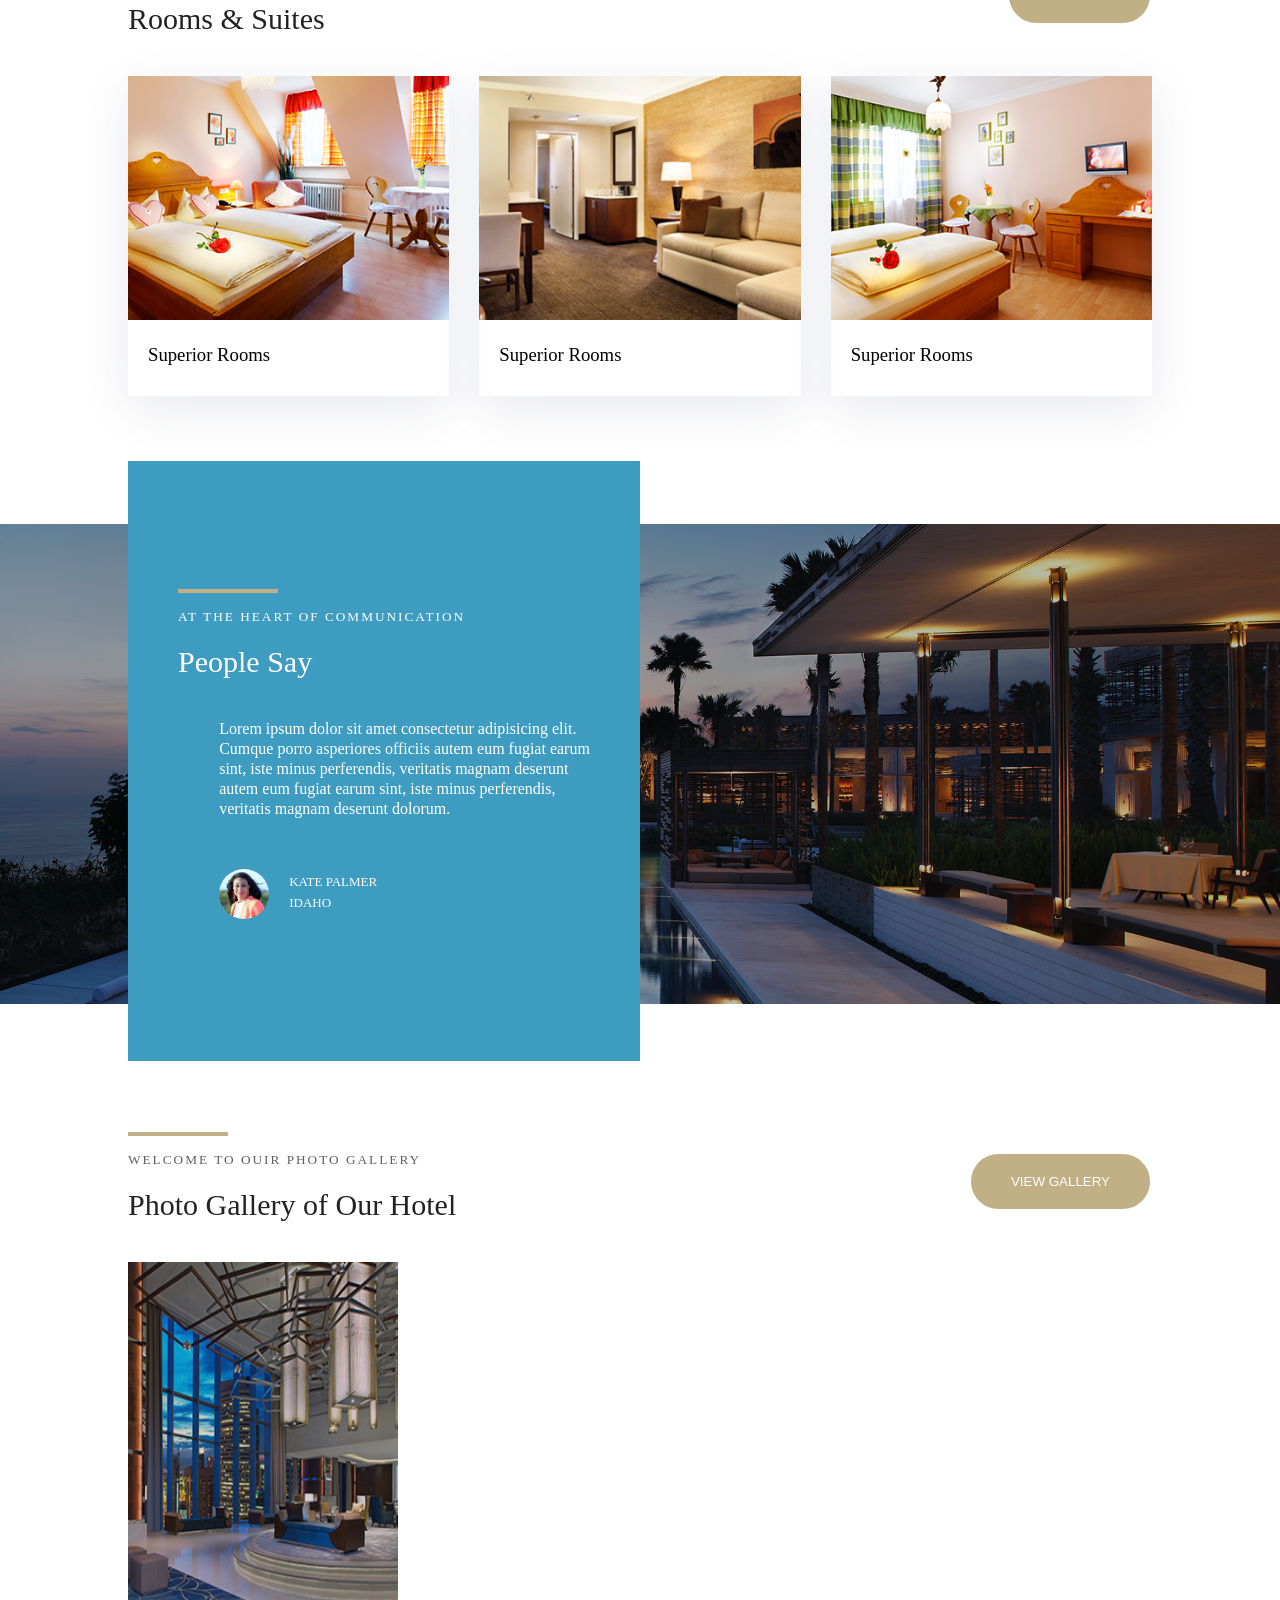
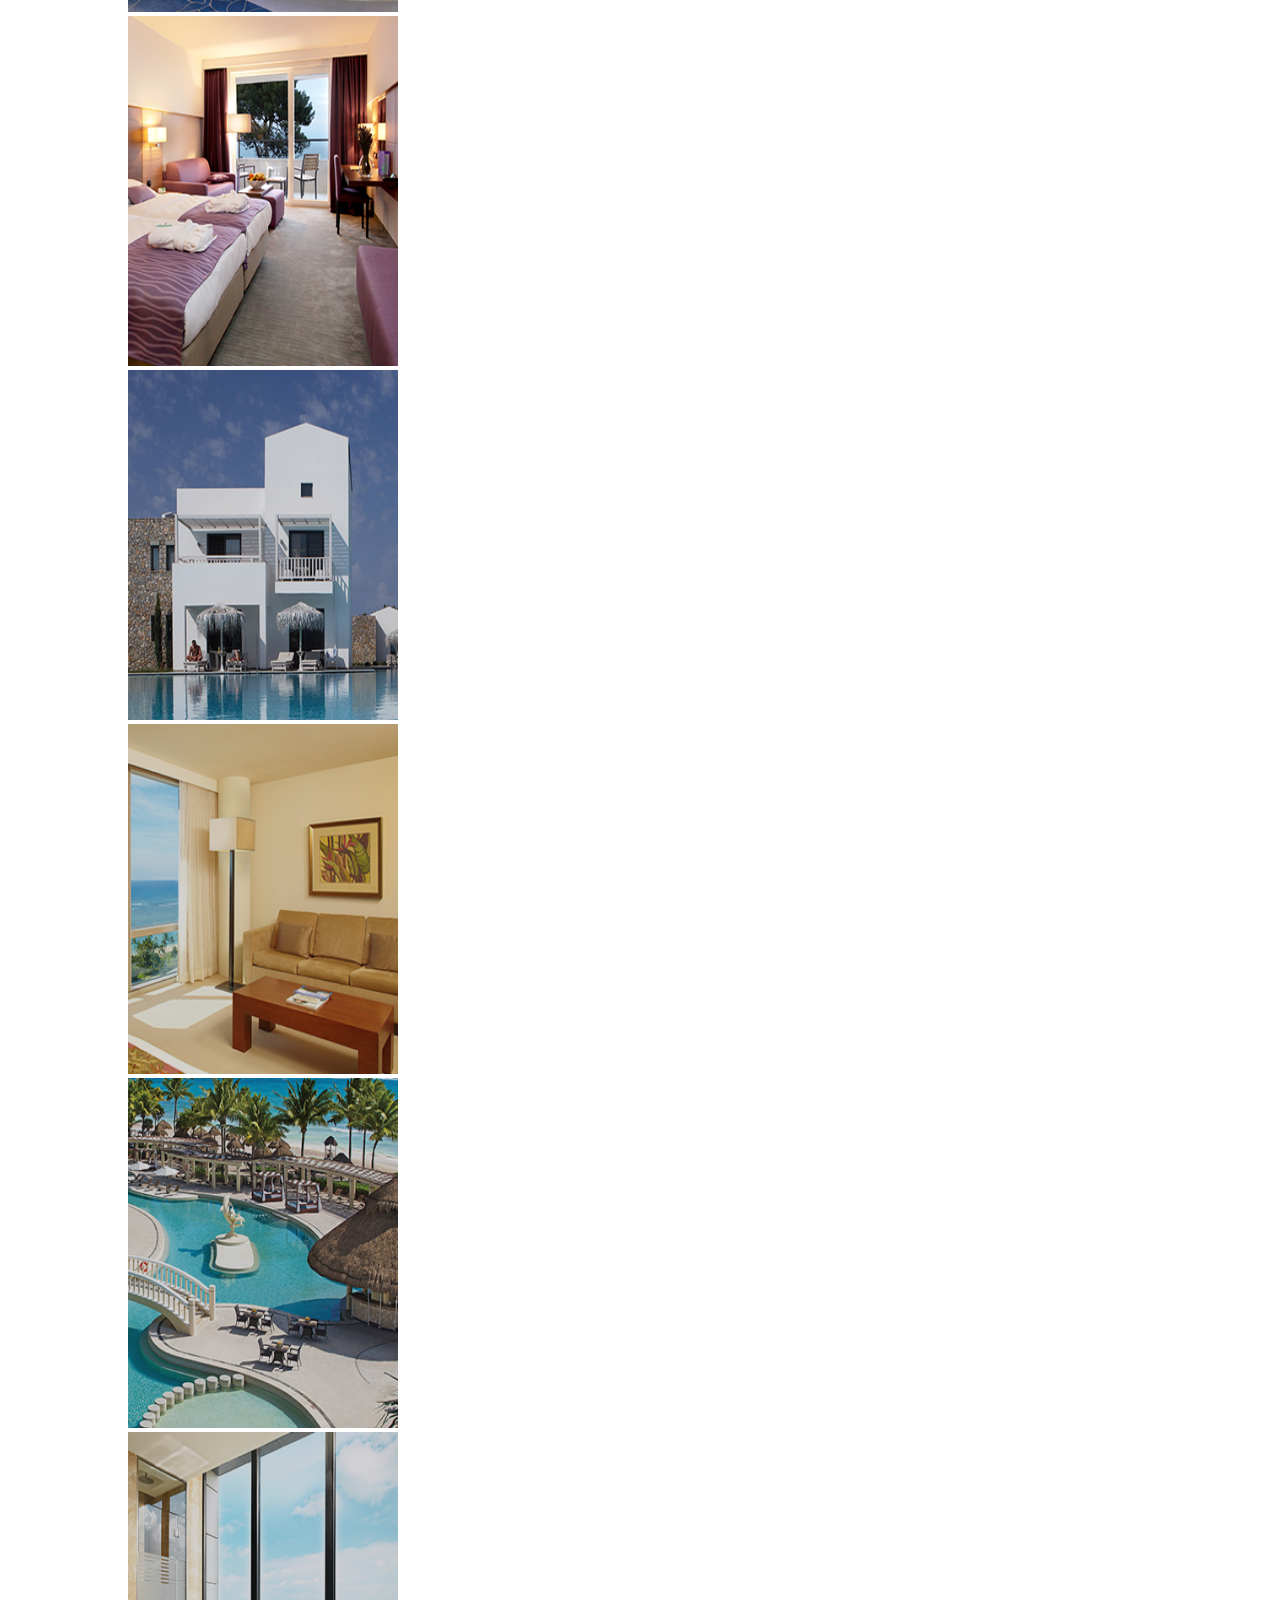
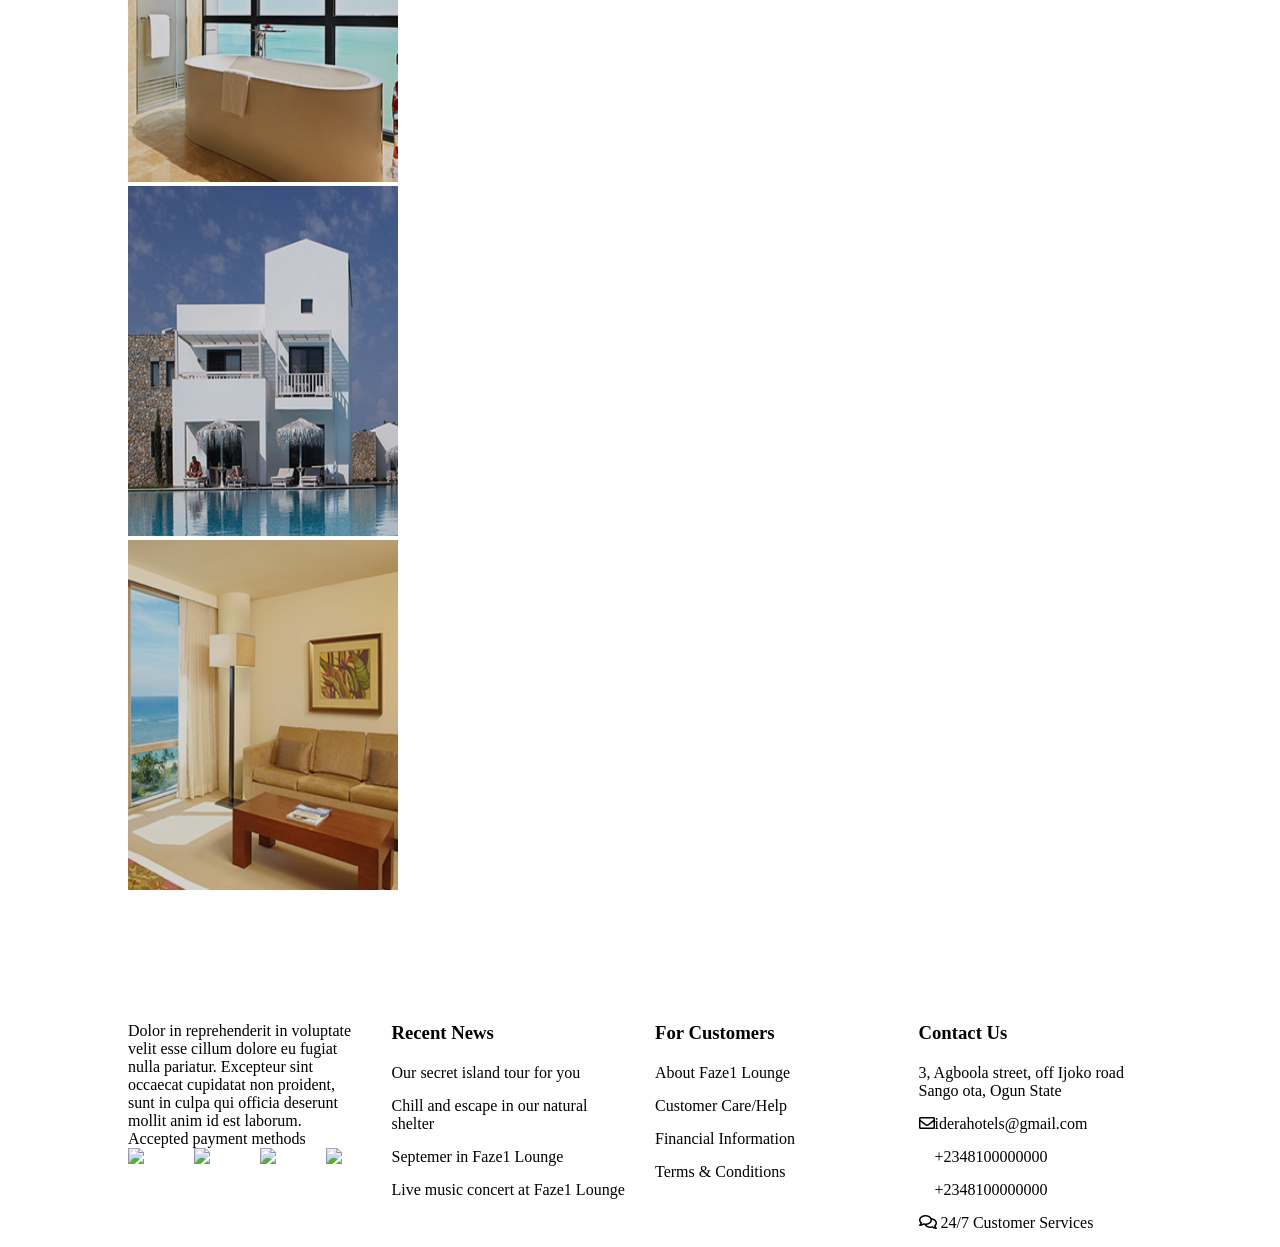
==== commit 21122e4f: "Update index.html" ====
--- a/index.html
+++ b/index.html
@@ -22,7 +22,7 @@
 					<li><a href="#about" class="nav-link">About</a></li>
 					<li><a href="#rooms" class="nav-link">Rooms</a></li>
 					<li><a href="#gallery" class="nav-link">Gallery</a></li>
-					<li><a href="#contact" class="nav-link"><i class="far fa-phone-alt"></i></a></li>
+					<li><a href="#contact" class="nav-link"><i class="far fa-envelope"></i></a></li>
 				</ul>
 
 				<div class="hambuger">
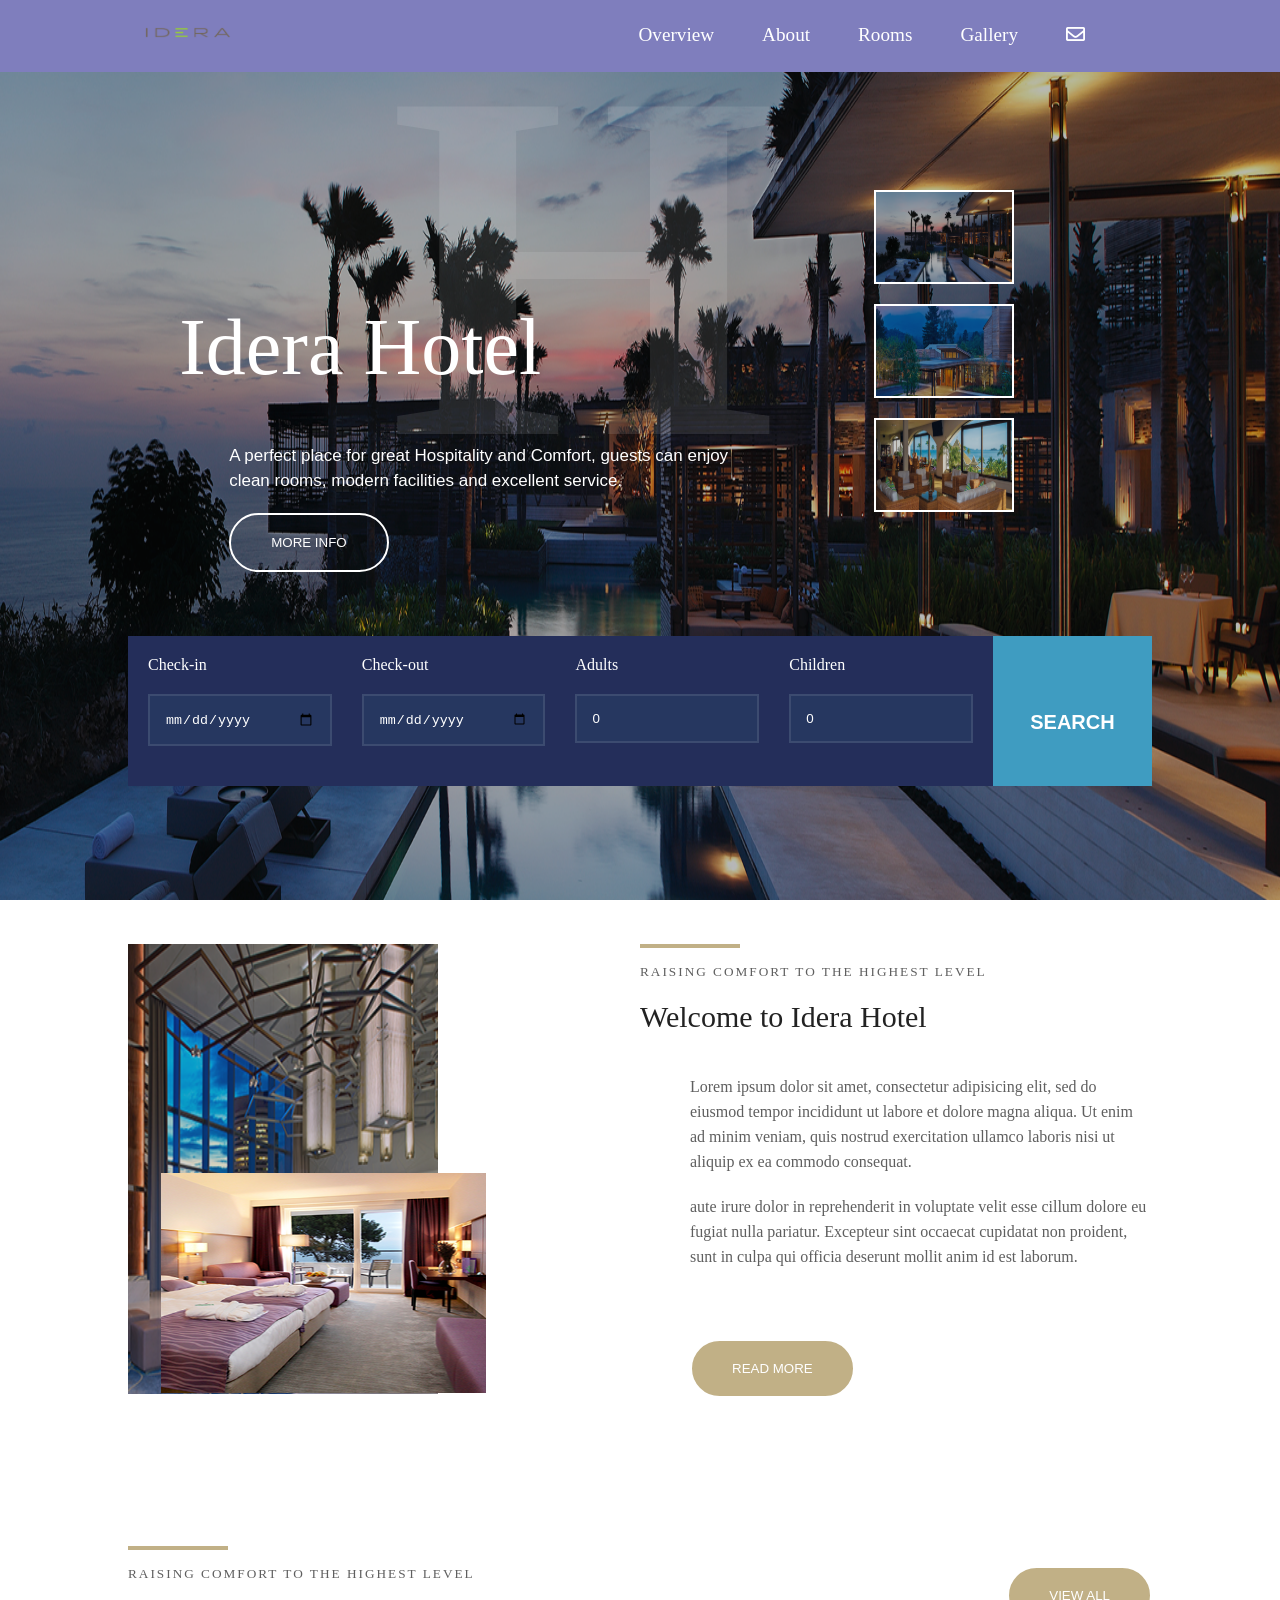
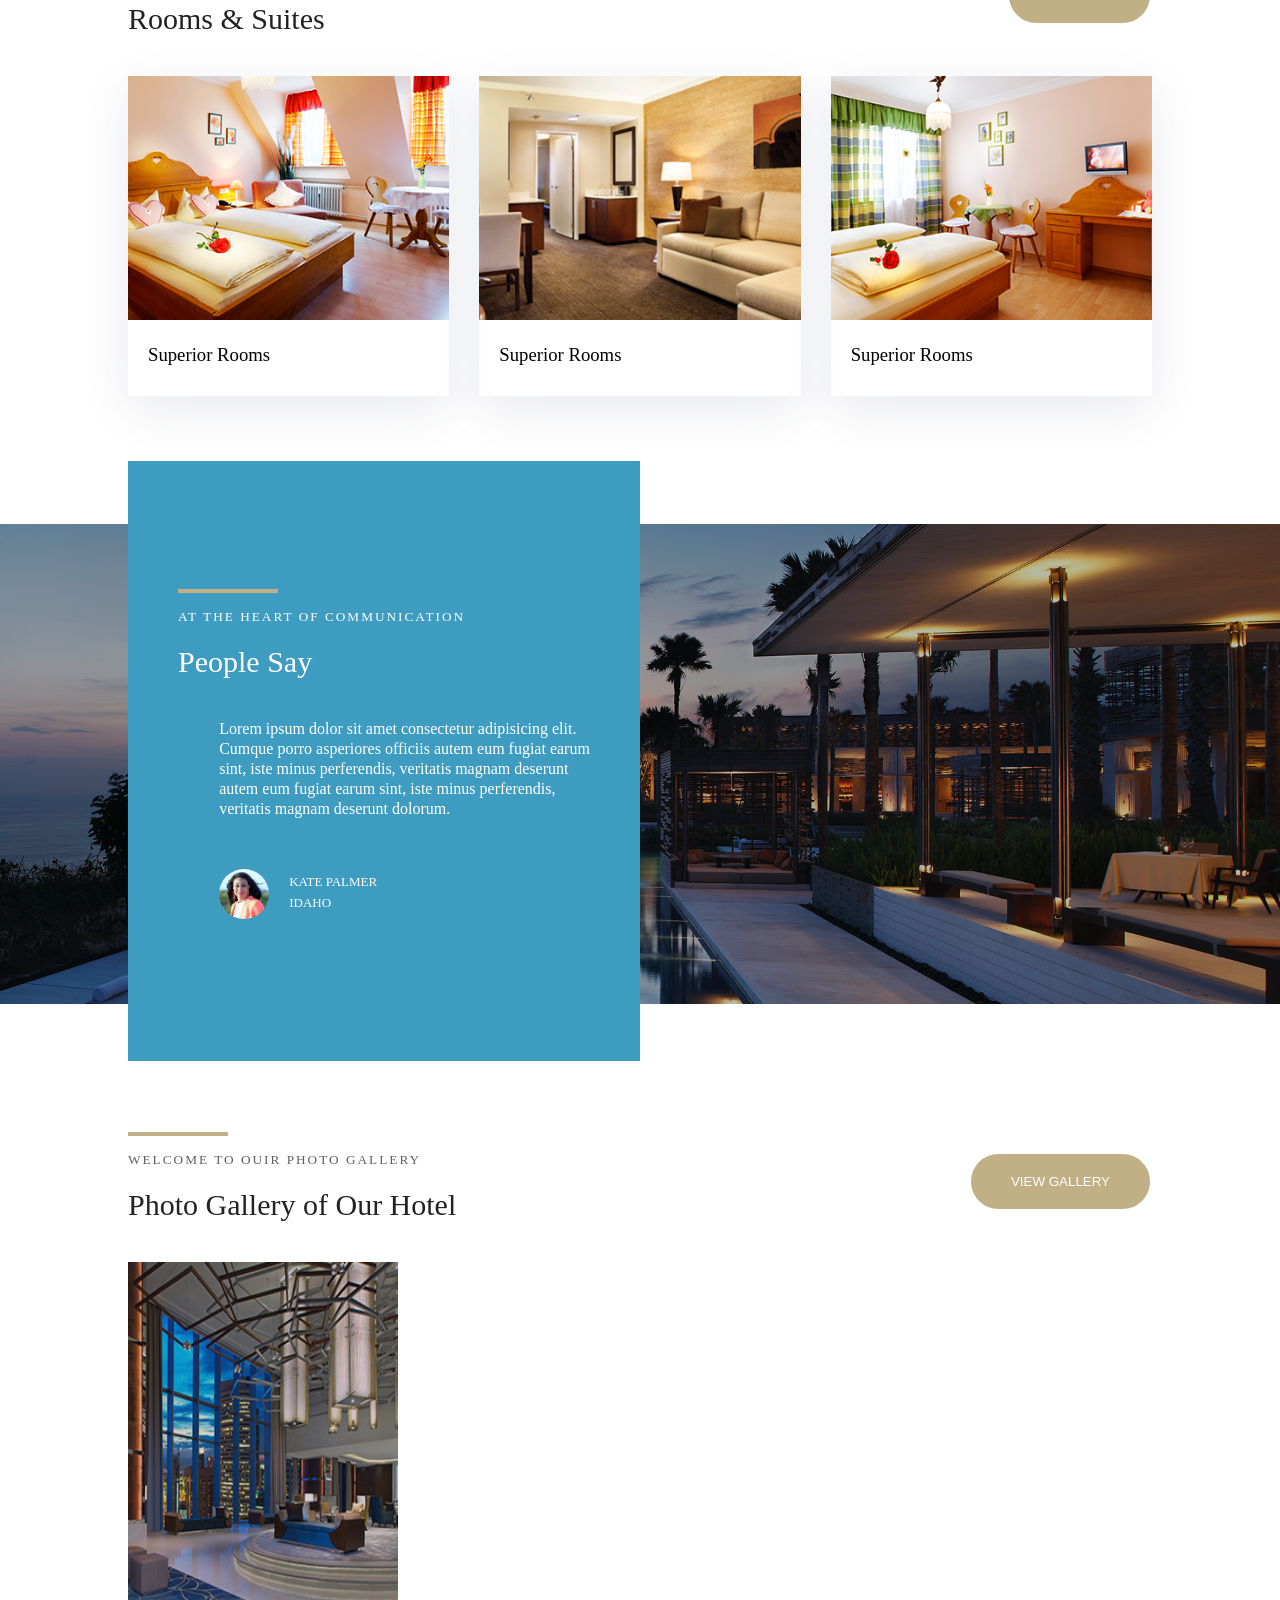
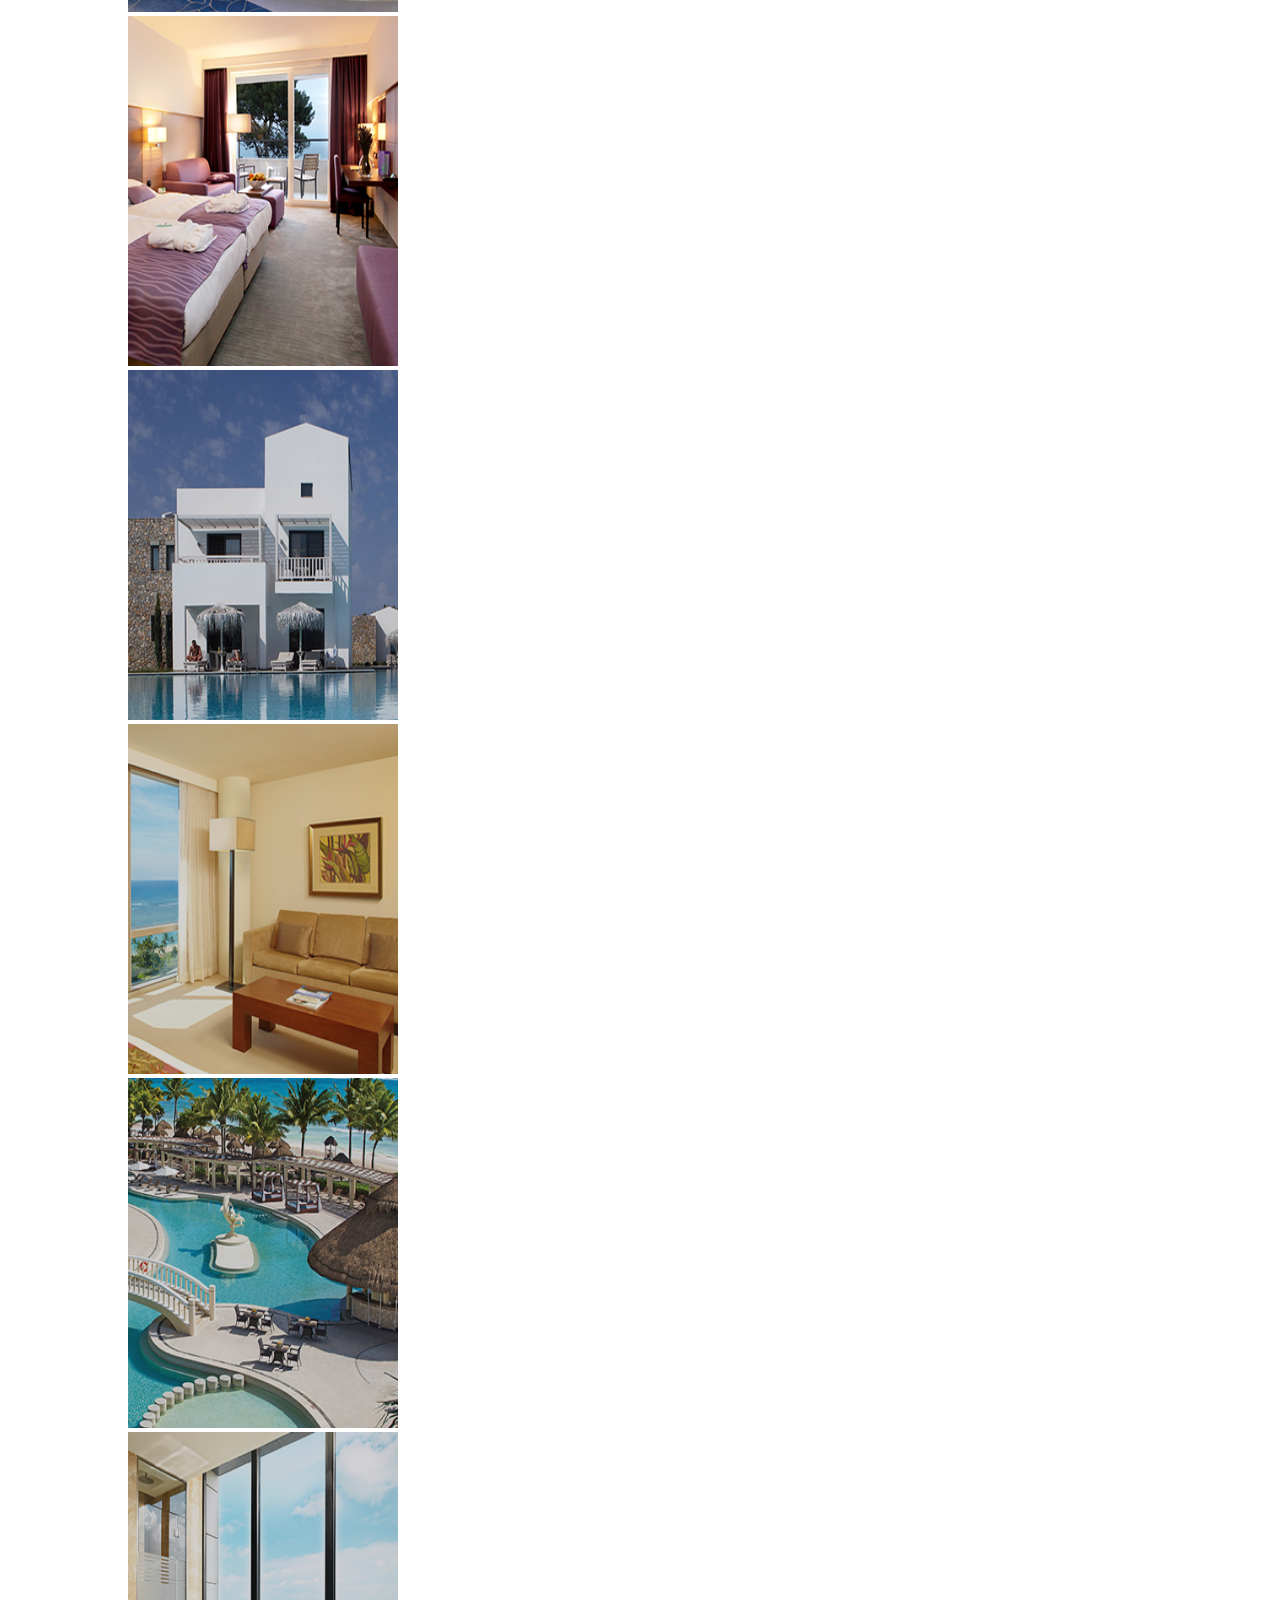
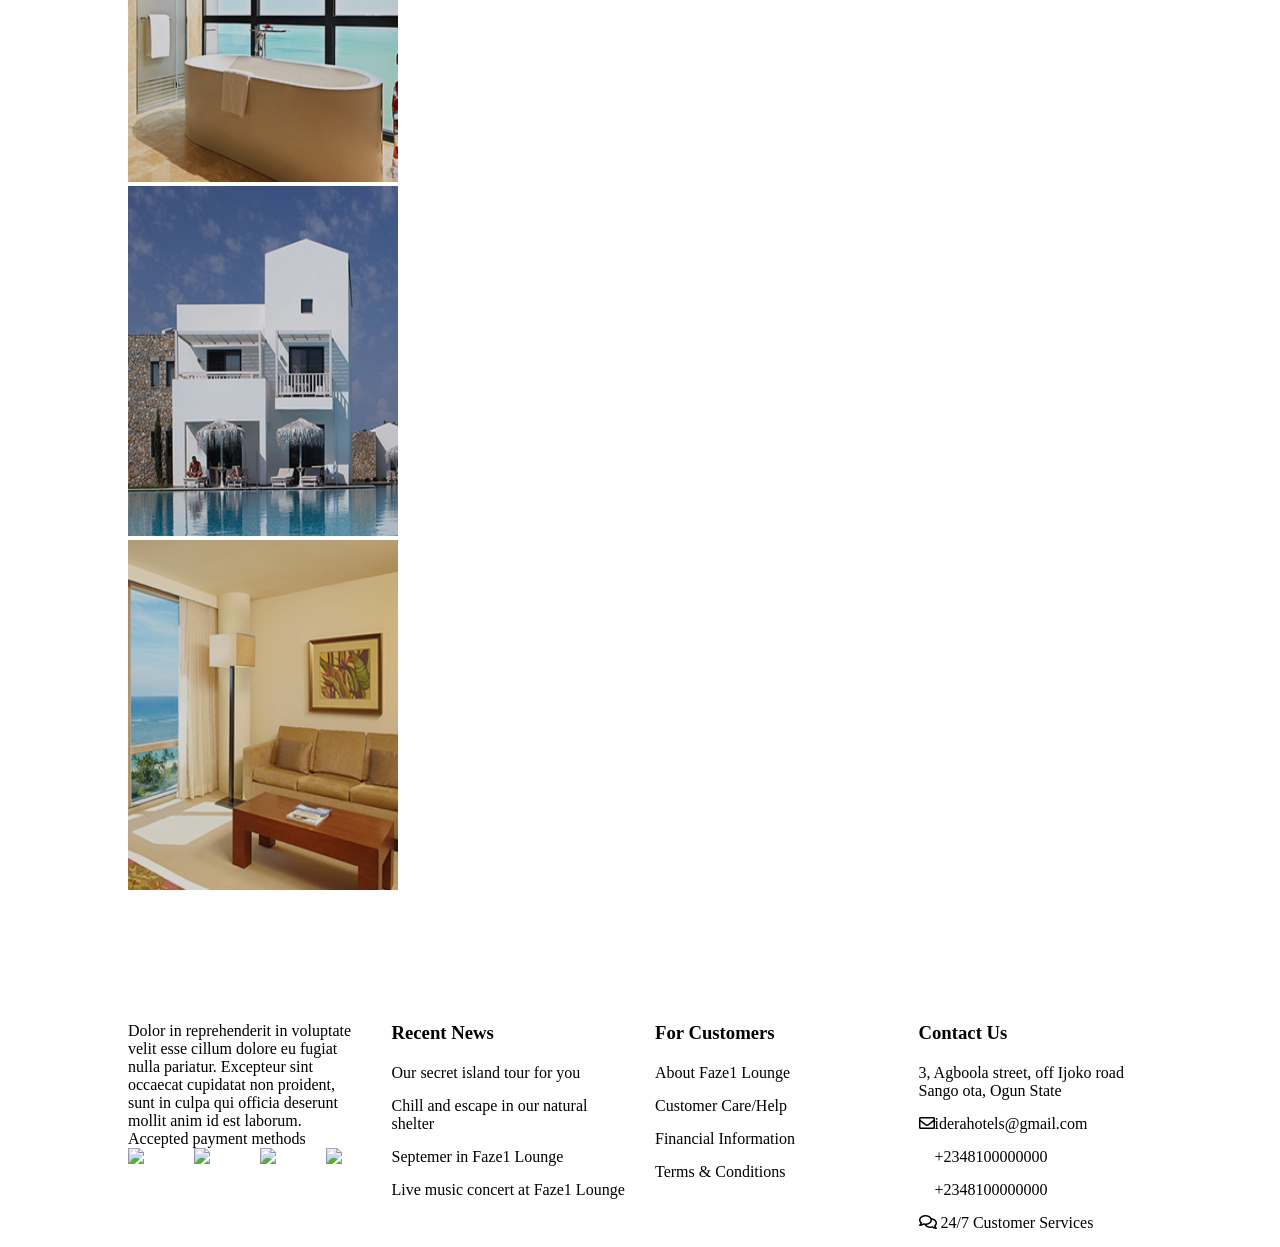
==== commit 61565e92: "Update index.html" ====
--- a/index.html
+++ b/index.html
@@ -23,6 +23,7 @@
 					<li><a href="#rooms" class="nav-link">Rooms</a></li>
 					<li><a href="#gallery" class="nav-link">Gallery</a></li>
 					<li><a href="#contact" class="nav-link"><i class="far fa-envelope"></i></a></li>
+					<li><a href="#contact" class="nav-link"><i class="far fa-phone"></i></a></li>
 				</ul>
 
 				<div class="hambuger">
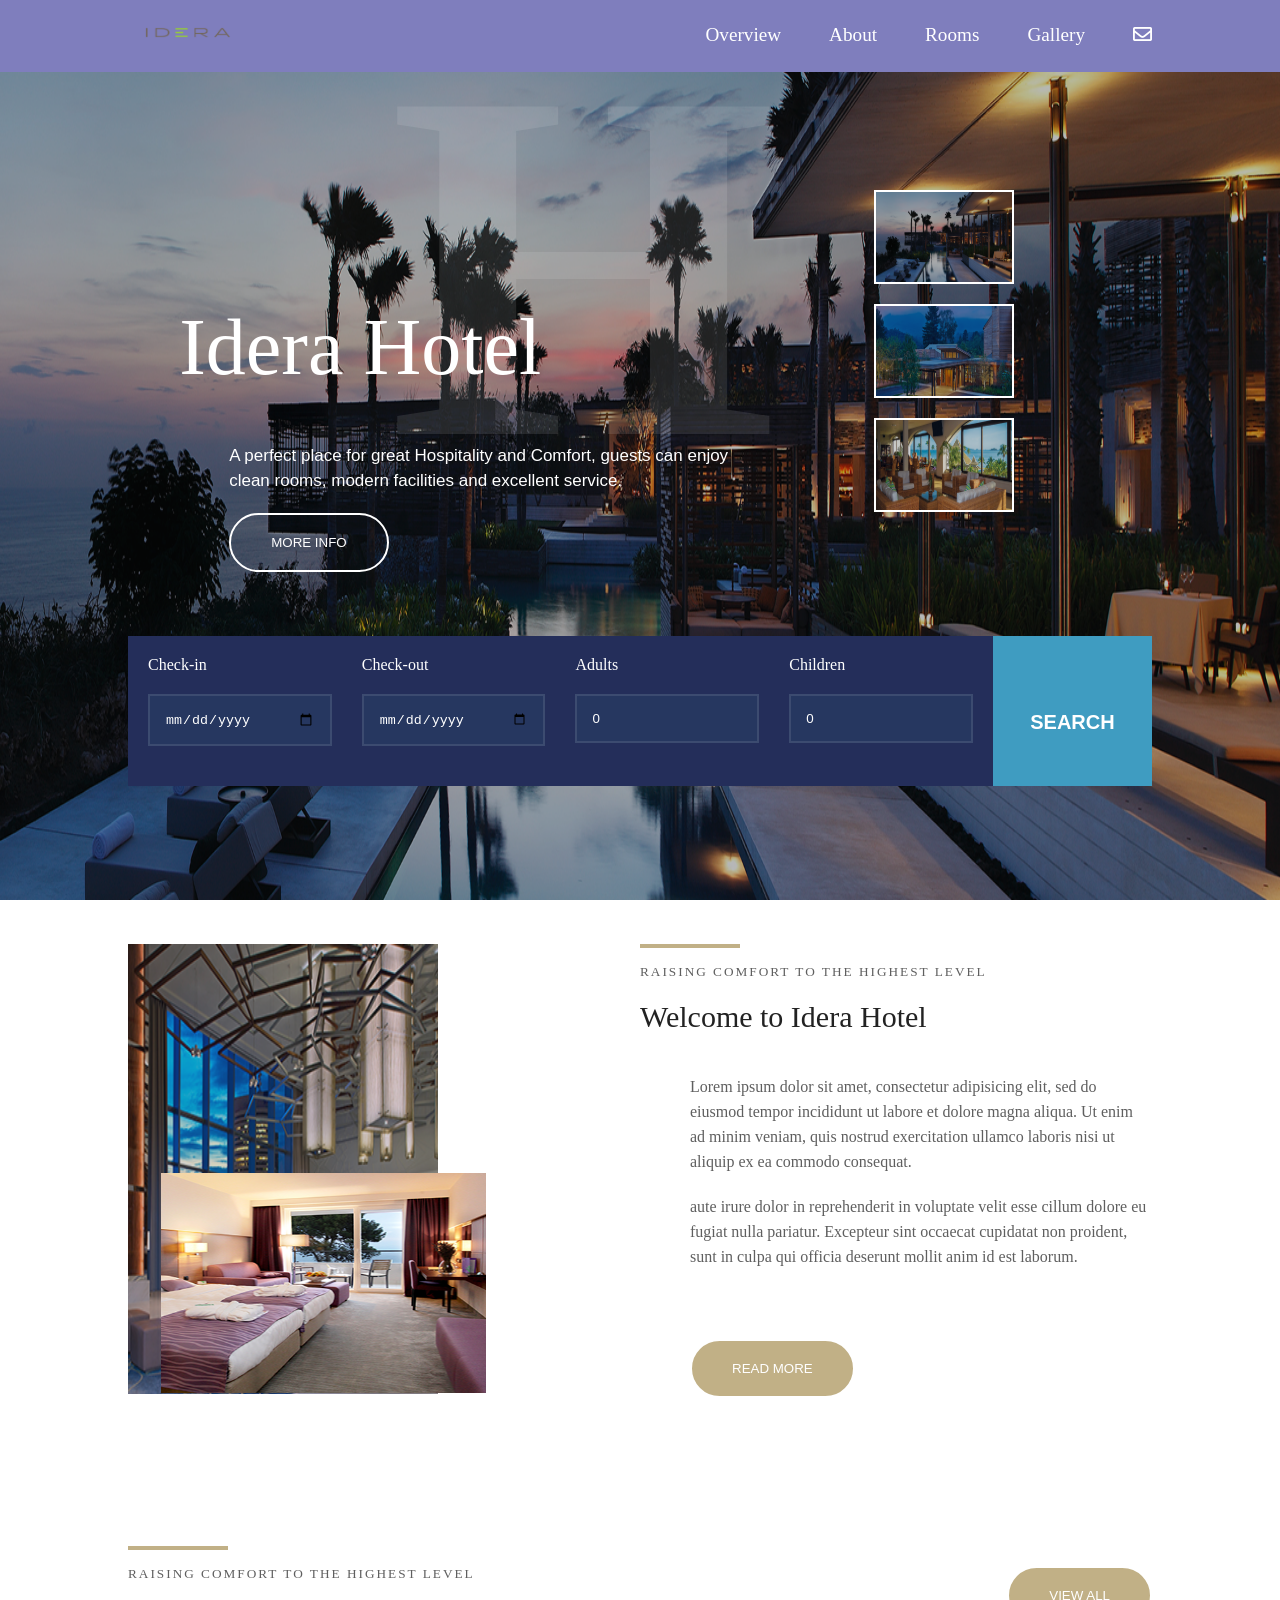
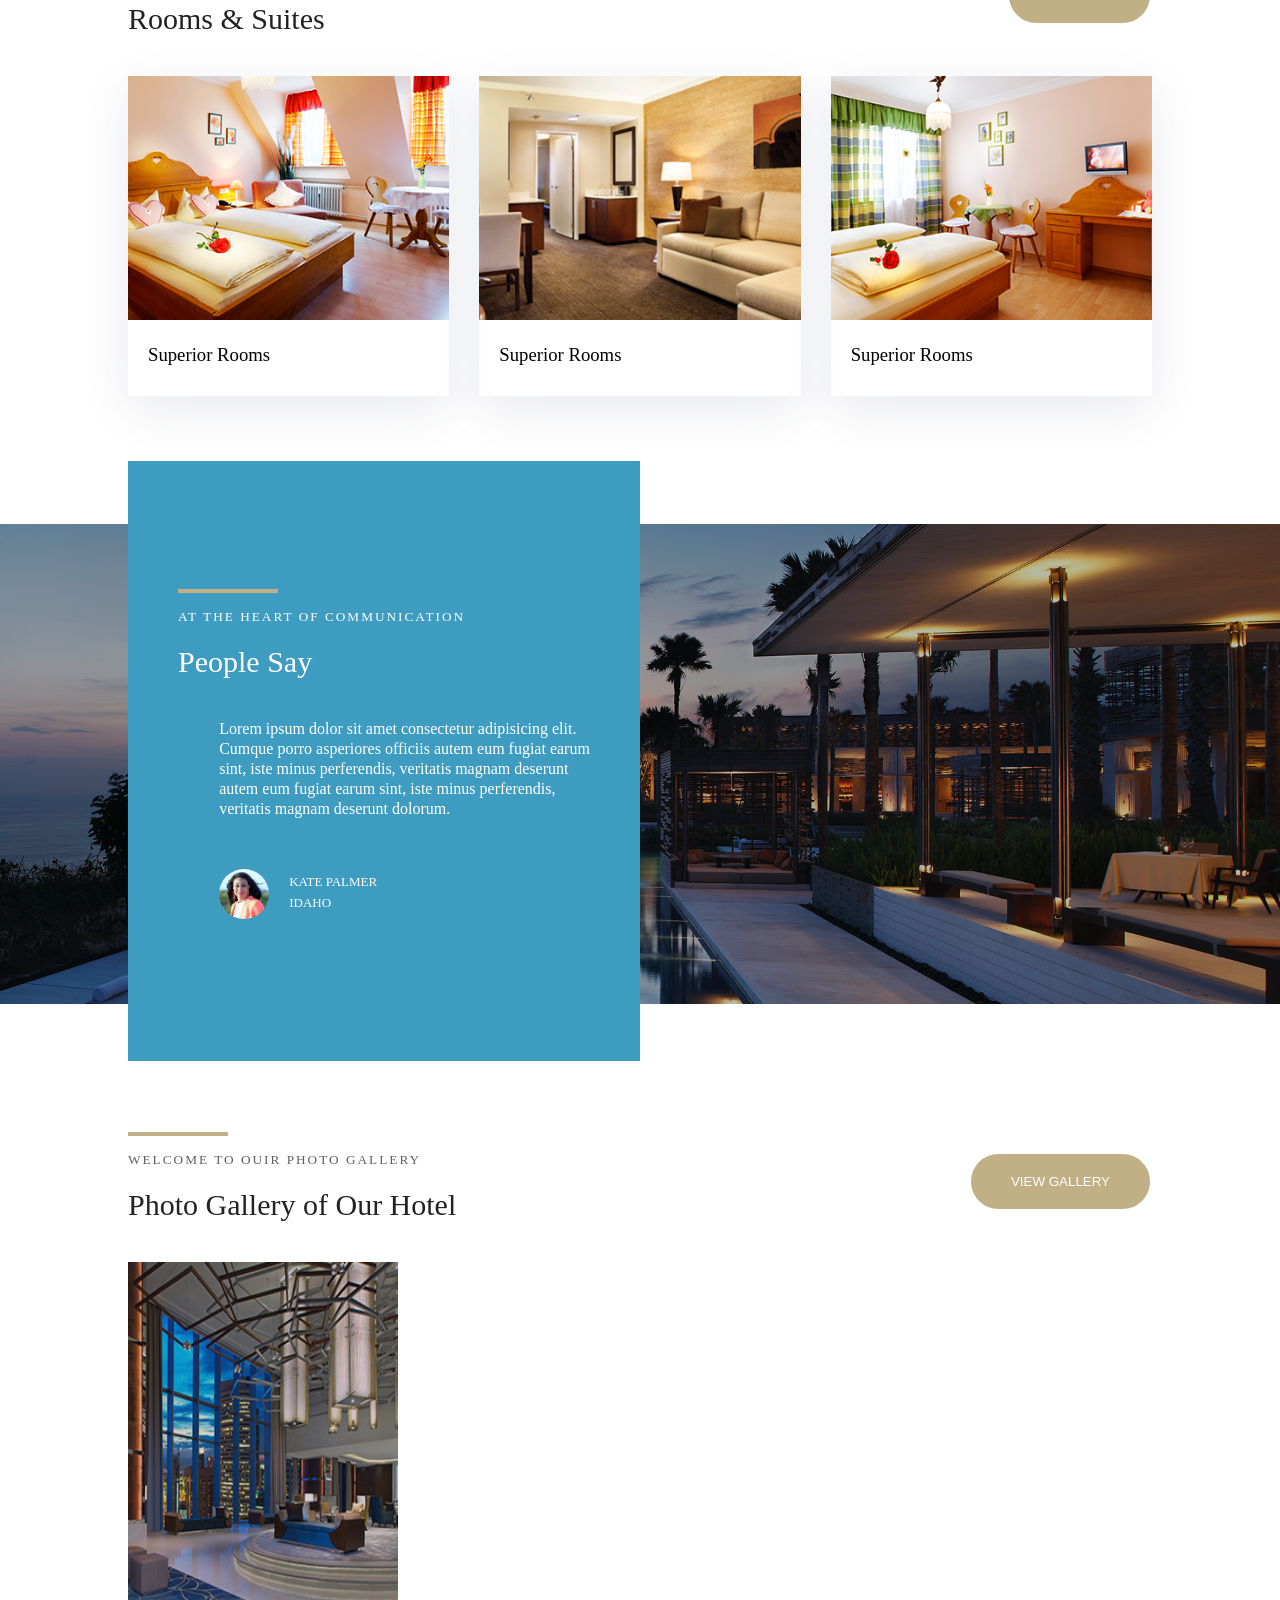
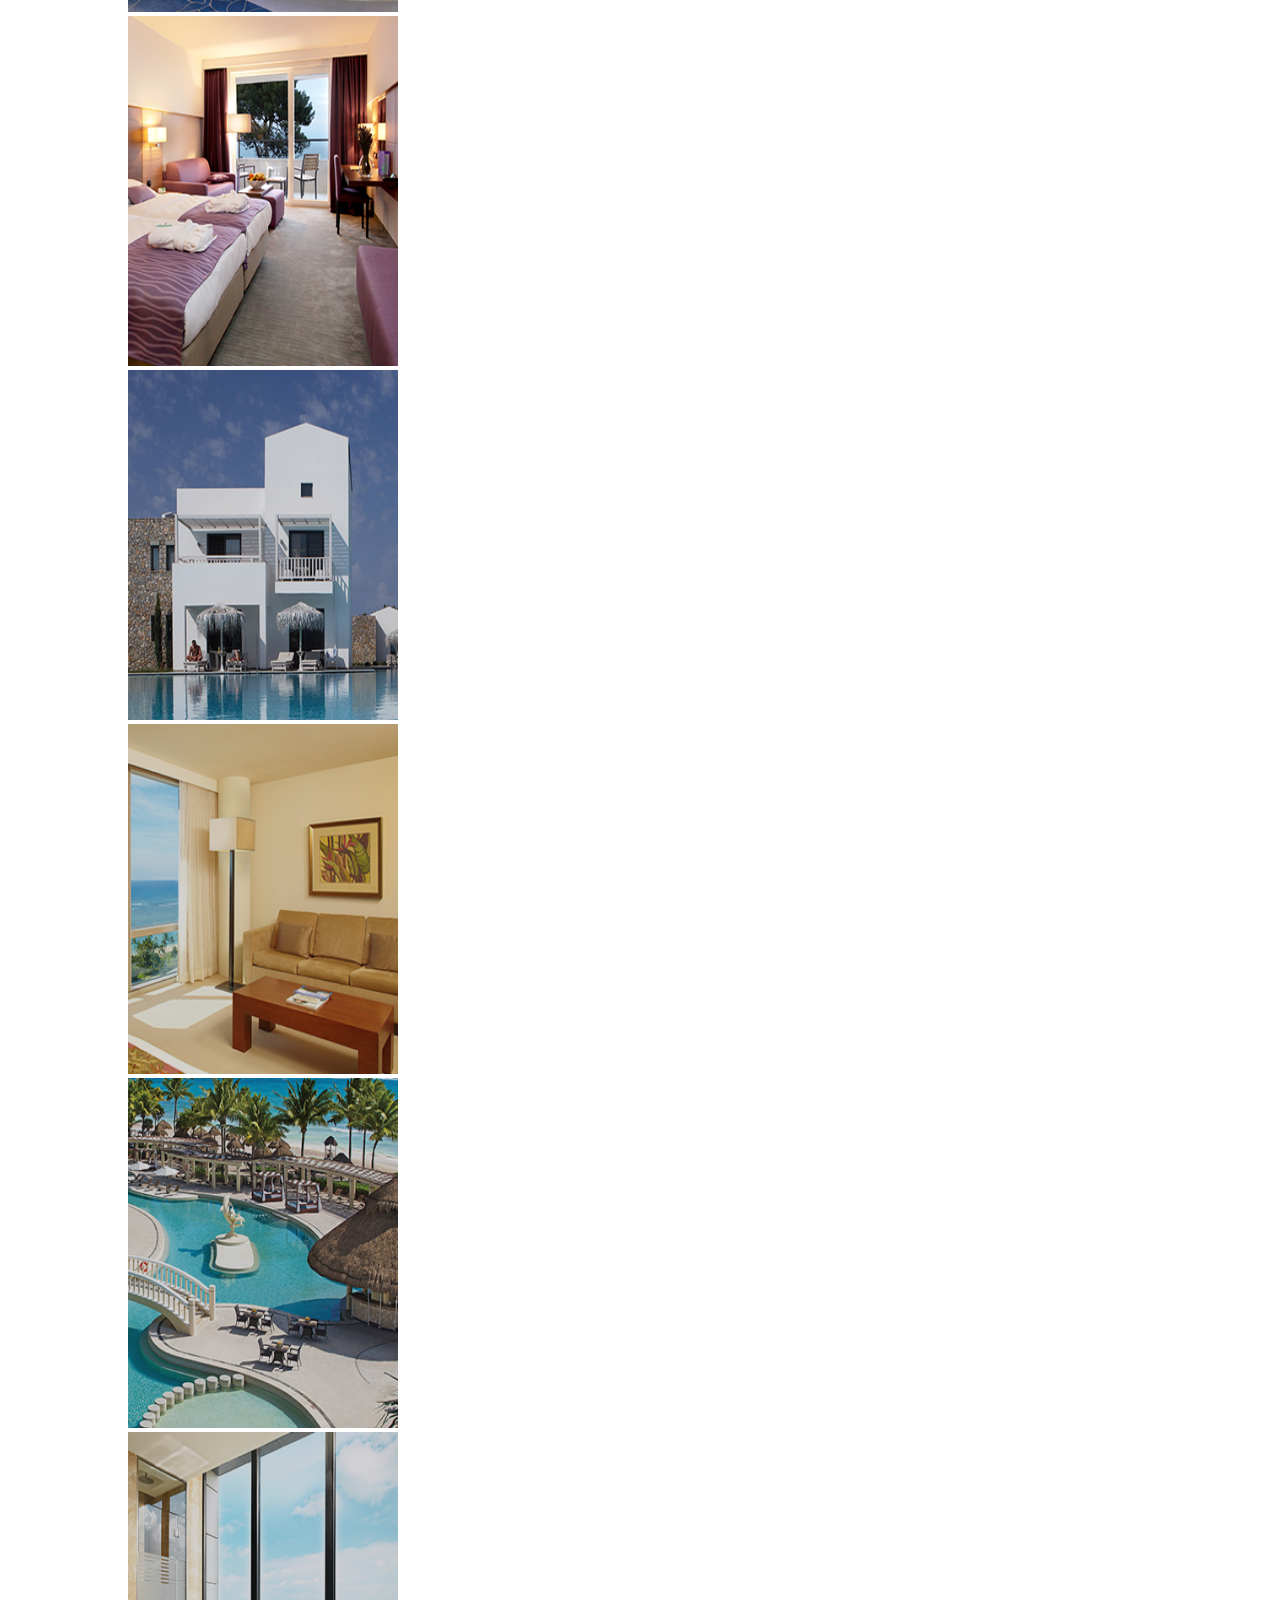
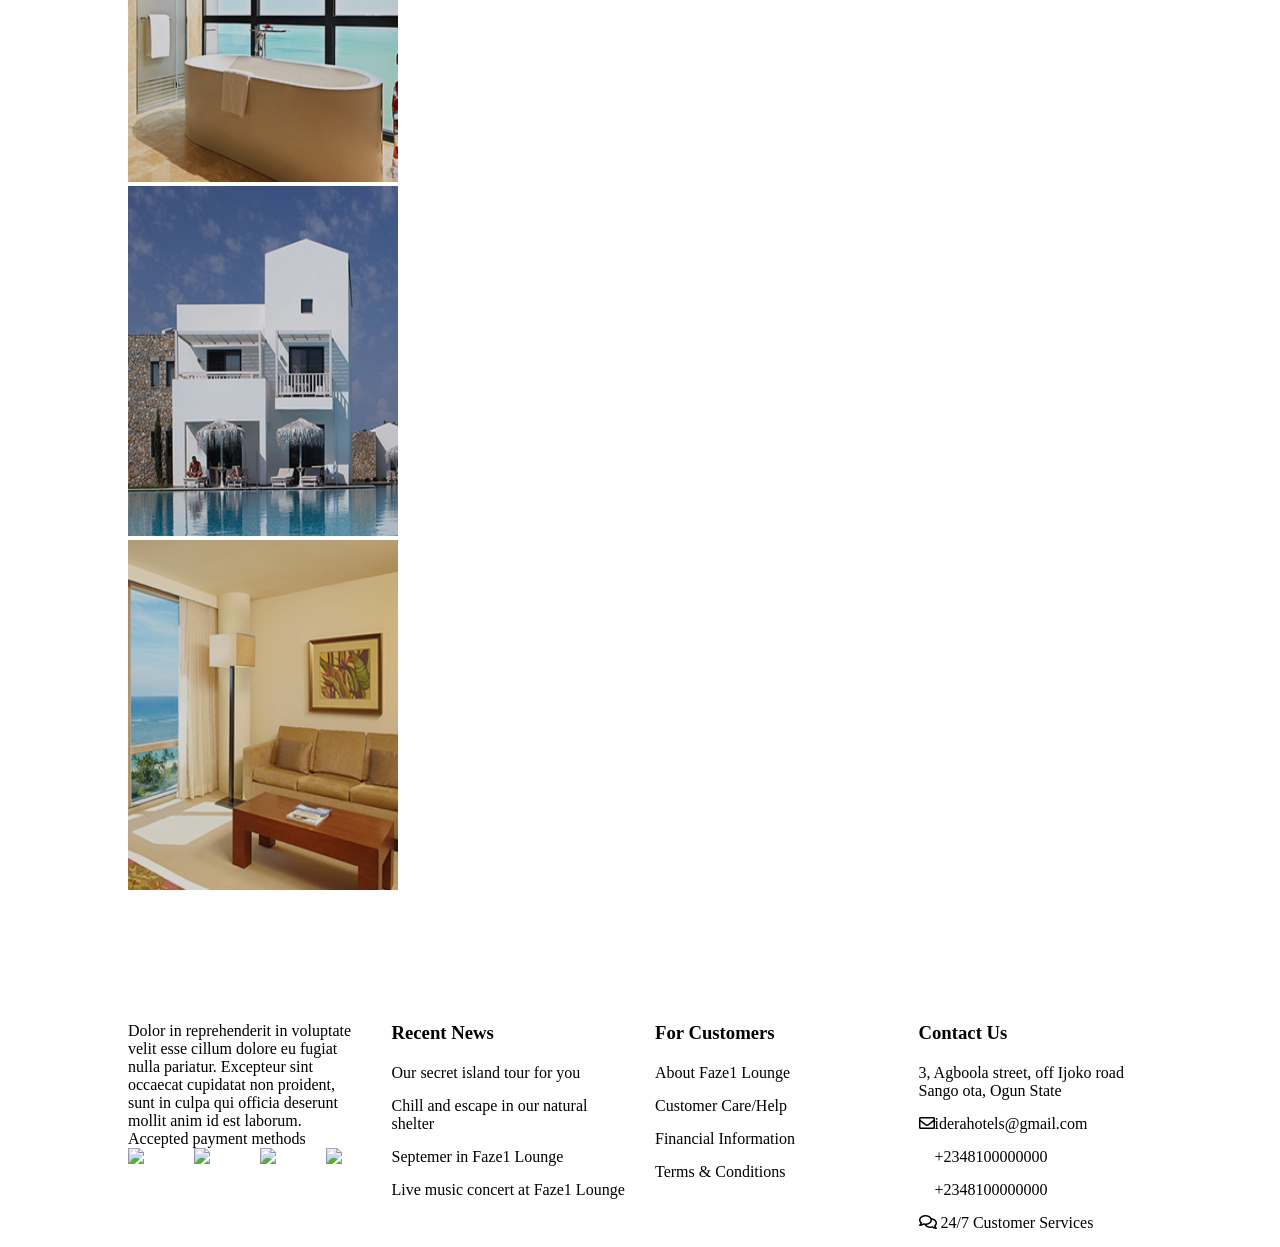
==== commit 3cbbcd89: "Update index.html" ====
--- a/index.html
+++ b/index.html
@@ -23,7 +23,7 @@
 					<li><a href="#rooms" class="nav-link">Rooms</a></li>
 					<li><a href="#gallery" class="nav-link">Gallery</a></li>
 					<li><a href="#contact" class="nav-link"><i class="far fa-envelope"></i></a></li>
-					<li><a href="#contact" class="nav-link"><i class="far fa-phone"></i></a></li>
+					
 				</ul>
 
 				<div class="hambuger">
